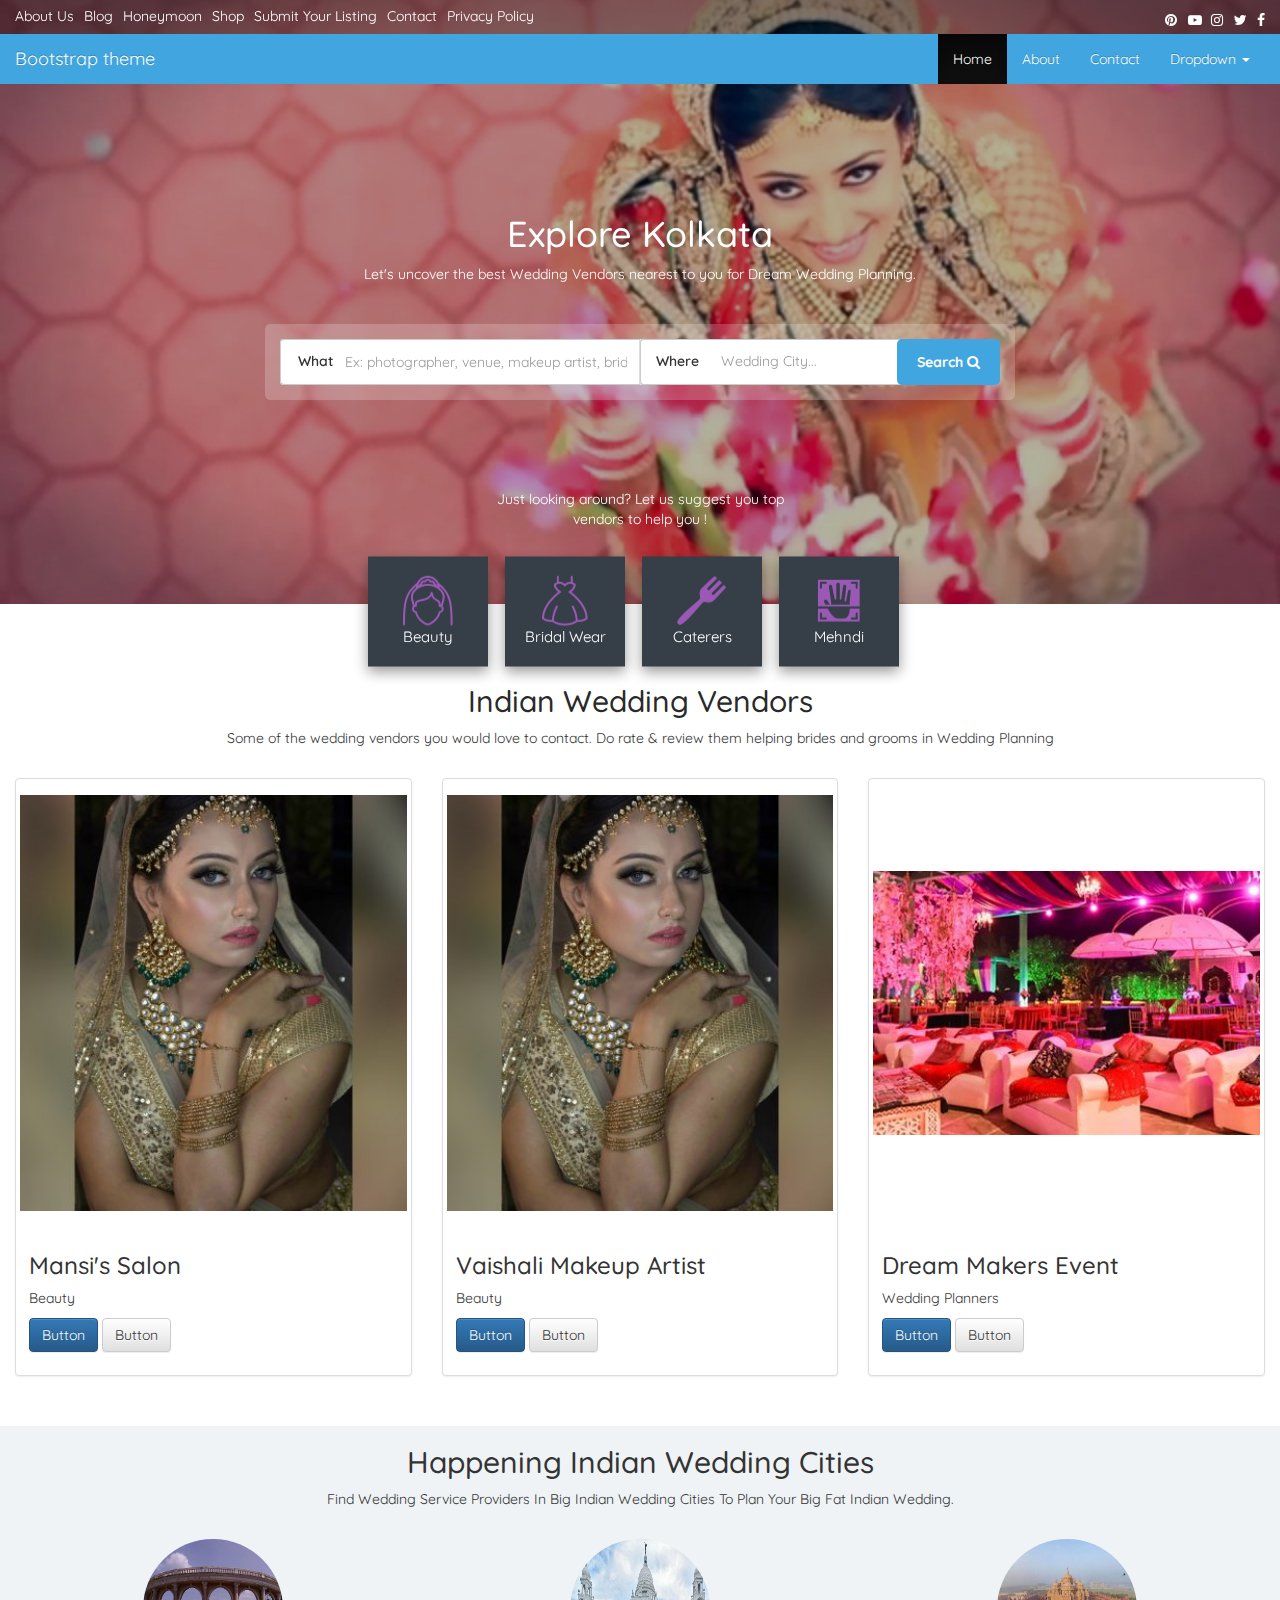
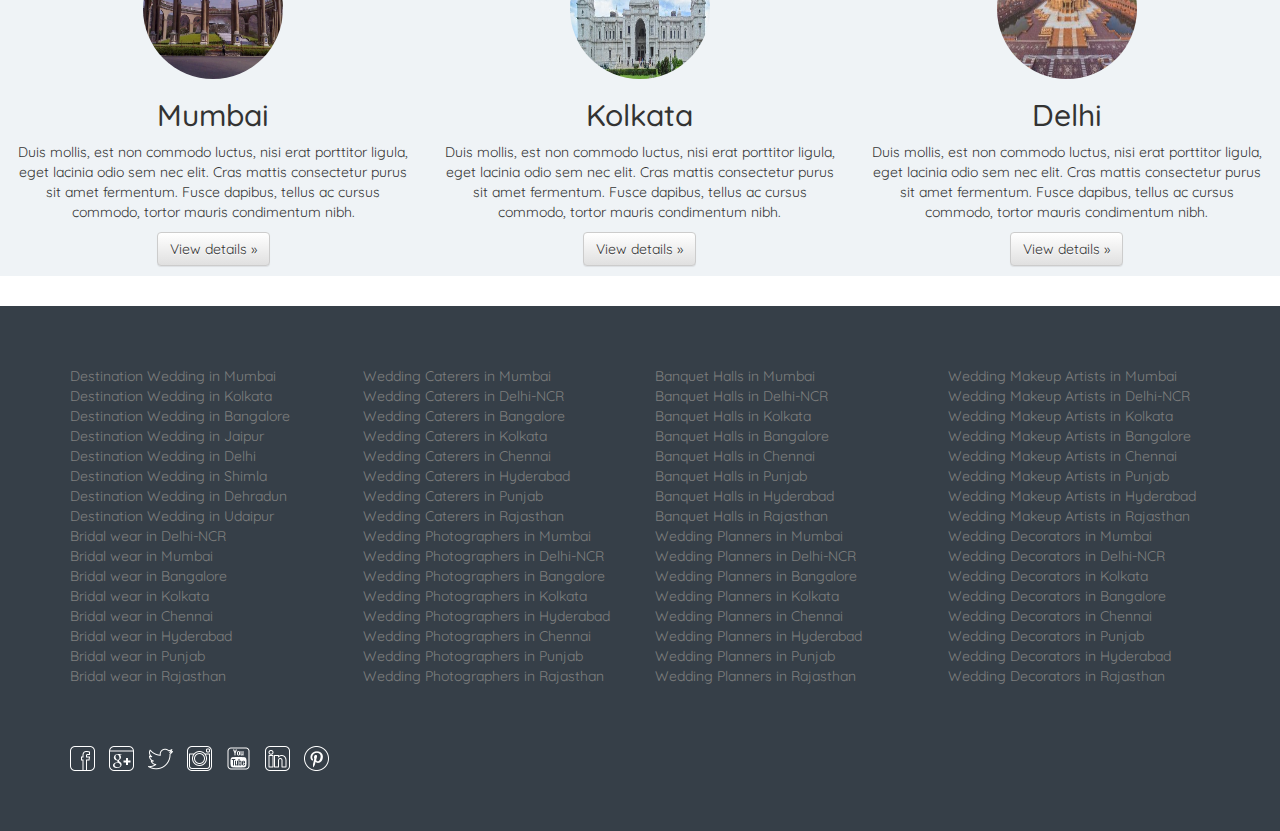
==== list_page.html @ 1f92d3a0 "new files updated" ====
<!DOCTYPE html>
<html lang="en">

<head>
    <meta charset="utf-8">
    <meta http-equiv="X-UA-Compatible" content="IE=edge">
    <meta name="viewport" content="width=device-width, initial-scale=1">
    <!-- The above 3 meta tags *must* come first in the head; any other head content must come *after* these tags -->
    <meta name="description" content="">
    <meta name="author" content="">
    <link rel="icon" href="favicon.ico">

    <title>Theme Template for Bootstrap</title>

    <!-- Bootstrap core CSS -->
    <link href="css/bootstrap.min.css" rel="stylesheet">
    <!-- Bootstrap theme -->
    <link href="css/bootstrap-theme.min.css" rel="stylesheet">
    <!-- IE10 viewport hack for Surface/desktop Windows 8 bug -->
    <link href="css/ie10-viewport-bug-workaround.css" rel="stylesheet">
    <!-- font awesome cdn -->
    <link rel="stylesheet" href="https://cdnjs.cloudflare.com/ajax/libs/font-awesome/4.7.0/css/font-awesome.min.css">

    <!-- google font -->
    <link href="https://fonts.googleapis.com/css?family=Quicksand:400,500" rel="stylesheet">

    <!-- Custom styles for this template -->
    <link href="css/custom.css" rel="stylesheet">

    <!-- Just for debugging purposes. Don't actually copy these 2 lines! -->
    <!--[if lt IE 9]><script src="../../assets/js/ie8-responsive-file-warning.js"></script><![endif]-->
    <script src="js/ie-emulation-modes-warning.js"></script>

    <!-- HTML5 shim and Respond.js for IE8 support of HTML5 elements and media queries -->
    <!--[if lt IE 9]>
      <script src="https://oss.maxcdn.com/html5shiv/3.7.3/html5shiv.min.js"></script>
      <script src="https://oss.maxcdn.com/respond/1.4.2/respond.min.js"></script>
    <![endif]-->
</head>

<body>
    <div class="header_part lp-vedio-bg">
        <div class="lp-top-bar">
            <div class="container-fluid">
                <div class="row">
                    <div class="col-md-6 col-xs-12">
                        <div class="lp-top-bar-menu">
                            <ul id="menu-footer" class="lp-topbar-menu">
                                <li id="menu-item-121730" class="menu-item menu-item-type-post_type menu-item-object-page menu-item-121730">
                                    <a href="https://shaadimagic.com/about-us/">About Us</a>
                                </li>
                                <li id="menu-item-121733" class="menu-item menu-item-type-custom menu-item-object-custom menu-item-121733">
                                    <a target="_blank" href="http://blog.shaadimagic.com">Blog</a>
                                </li>
                                <li id="menu-item-121734" class="menu-item menu-item-type-custom menu-item-object-custom menu-item-121734">
                                    <a target="_blank" href="http://travel.shaadimagic.com">Honeymoon</a>
                                </li>
                                <li id="menu-item-121749" class="menu-item menu-item-type-custom menu-item-object-custom menu-item-121749">
                                    <a target="_blank" href="http://shop.shaadimagic.com">Shop</a>
                                </li>
                                <li id="menu-item-121732" class="menu-item menu-item-type-post_type menu-item-object-page menu-item-121732">
                                    <a href="https://shaadimagic.com/submit-listing/">Submit Your Listing</a>
                                </li>
                                <li id="menu-item-121731" class="menu-item menu-item-type-post_type menu-item-object-page menu-item-121731">
                                    <a href="https://shaadimagic.com/contact/">Contact</a>
                                </li>
                                <li id="menu-item-159392" class="menu-item menu-item-type-post_type menu-item-object-page menu-item-159392">
                                    <a target="_blank" href="https://shaadimagic.com/guidelines-policy/">Privacy Policy</a>
                                </li>
                            </ul>
                        </div>
                    </div>
                    <div class="col-md-6 col-xs-12">
                        <div class="lp-top-bar-social text-right">
                            <ul>
                                <li>
                                    <a href="https://www.facebook.com/shaadimagic" target="_blank">
                                        <i class="fa fa-facebook"></i>
                                    </a>
                                </li>
                                <li>
                                    <a href="https://www.twitter.com/shaadimagic" target="_blank">
                                        <i class="fa fa-twitter"></i>
                                    </a>
                                </li>
                                <li>
                                    <a href="https://www.instagram.com/shaadimagic" target="_blank">
                                        <i class="fa fa-instagram" aria-hidden="true"></i>
                                    </a>
                                </li>
                                <li>
                                    <a href="https://www.youtube.com/c/shaadimagic" target="_blank">
                                        <i class="fa fa-youtube-play" aria-hidden="true"></i>
                                    </a>
                                </li>
                                <li>
                                    <a href="https://www.pinterest.com/shaadimagic" target="_blank">
                                        <i class="fa fa-pinterest"></i>
                                    </a>
                                </li>
                            </ul>
                        </div>
                    </div>
                    <div class="clearfix"></div>
                </div>
            </div>
        </div>


        <nav class="navbar navbar-inverse navbar-custom">
            <div class="container-fluid">
                <div class="navbar-header">
                    <button type="button" class="navbar-toggle collapsed" data-toggle="collapse" data-target="#navbar" aria-expanded="false"
                        aria-controls="navbar">
                        <span class="sr-only">Toggle navigation</span>
                        <span class="icon-bar"></span>
                        <span class="icon-bar"></span>
                        <span class="icon-bar"></span>
                    </button>
                    <a class="navbar-brand" href="#">Bootstrap theme</a>
                </div>
                <div id="navbar" class="navbar-collapse collapse">
                    <ul class="nav navbar-nav navbar-right">
                        <li class="active">
                            <a href="#">Home</a>
                        </li>
                        <li>
                            <a href="#about">About</a>
                        </li>
                        <li>
                            <a href="#contact">Contact</a>
                        </li>
                        <li class="dropdown">
                            <a href="#" class="dropdown-toggle" data-toggle="dropdown" role="button" aria-haspopup="true" aria-expanded="false">Dropdown
                                <span class="caret"></span>
                            </a>
                            <ul class="dropdown-menu">
                                <li>
                                    <a href="#">Action</a>
                                </li>
                                <li>
                                    <a href="#">Another action</a>
                                </li>
                                <li>
                                    <a href="#">Something else here</a>
                                </li>
                                <li role="separator" class="divider"></li>
                                <li class="dropdown-header">Nav header</li>
                                <li>
                                    <a href="#">Separated link</a>
                                </li>
                                <li>
                                    <a href="#">One more separated link</a>
                                </li>
                            </ul>
                        </li>
                    </ul>
                </div>
                <!--/.nav-collapse -->
            </div>
        </nav>

        <div class="container theme-showcase" role="main">


            <div class="banner">
                <div id="lp-hidden-map" style="width:300px;height:300px;position:absolute;left:-300000px"></div>
                <div class="video-lp">
                    <video id="lp_vedio" muted="" autoplay="autoplay" loop="loop" poster="">
                        <source src="img/flower-shaadimagic.mov" type="video/webm">
                        <source src="img/flower-shaadimagic.mov" type="video/mp4">
                        <source src="img/flower-shaadimagic.mov" type="video/ogg">
                    </video>
                </div>

            </div>

            <div class="lp-home-banner-contianer">

                <div class="lp-home-banner-contianer-inner">
                    <div class="page-header-overlay"></div>
                    <div class="row">
                        <div class="col-xs-12 col-sm-12 col-md-12 text-center lp_auto_loc_container">
                            <h1 data-locnmethod="withip">Explore
                                <span class="lp-dyn-city">Kolkata</span>
                            </h1>
                            <p class="lp-banner-browse-txt">Let's uncover the best Wedding Vendors nearest to you for Dream Wedding Planning.</p>
                        </div>

                        <div class="col-xs-12 col-sm-12 col-md-8  col-md-offset-2 col-sm-offset-0">
                            <div class="lp-search-bar">

                                <form action="" class="form-inline">
                                    <div class="form-group lp-suggested-search ">
                                        <div class="input-group-addon lp-border">What</div>
                                        <div class="pos-relative">
                                            <div class="what-placeholder pos-relative">
                                                <input type="text" class="form-control lp-search-input" name="" placeholder="Ex: photographer, venue, makeup artist, bridal wear ">
                                            </div>
                                        </div>
                                    </div>
                                    <div class="form-group lp-location-search ">
                                        <div class="input-group-addon lp-border lp-where">Where</div>
                                        <div class="ui-widget">
                                            <input autocomplete="off" class="cities form-control" data-country="" placeholder="Wedding City...">
                                        </div>
                                    </div>
                                    <div class="form-group searchBtn pull-right ">

                                        <button type="button" class="lp-search-btn ">Search
                                            <i class="fa fa-search"></i>
                                        </button>



                                    </div>
                                </form>
                            </div>

                            <div class="text-center lp-search-description">
                                <p>Just looking around? Let us suggest you top
                                    <br> vendors to help you ! </p>
                            </div>


                        </div>



                    </div>
                </div>

            </div>






        </div>

    </div>

    <div class="home-categories-area  ">
        <div class="lp-section-row margin-bottom-60 text-center">
            <div class="container">
                <div class="row">
                    <div class="col-md-12">
                        <ul class="lp-home-categoires">
                            <li>
                                <a href="">
                                    <span>
                                        <img src="img/Beauty.png" alt="">

                                        <br> Beauty
                                    </span>


                                </a>
                            </li>
                            <li>
                                <a href="">
                                    <span>
                                        <img src="img/Bridal Wear.png" alt="">
                                        <br> Bridal Wear

                                    </span>



                                </a>
                            </li>
                            <li>
                                <a href="">
                                    <span>
                                        <img src="img/Caterers.png" alt="">
                                        <br> Caterers



                                    </span>

                                </a>
                            </li>
                            <li>
                                <a href="">

                                    <span>
                                        <img src="img/Mehndi.png" alt="">


                                        <br> Mehndi
                                    </span>


                                </a>
                            </li>
                        </ul>
                    </div>
                </div>
            </div>
        </div>



    </div>


    <div class="container-fluid">
        <div class="lp_section_inner margin-top-120 text-center">
            <h2 style="color:#292929"> Indian Wedding Vendors</h2>
            <p>Some of the wedding vendors you would love to contact. Do rate & review them helping brides and grooms in Wedding
                Planning </p>
        </div>
        <div class="serviceBox">

            <div class="row">
                <div class="col-sm-6 col-md-4">
                    <div class="thumbnail">
                        <div class="show-img">
                            <img src="img/img1.jpg" class="img-responsive" alt="...">
                        </div>
                        <div class="caption">
                            <h3>Mansi's Salon</h3>
                            <p>Beauty</p>
                            <p>
                                <a href="#" class="btn btn-primary" role="button">Button</a>
                                <a href="#" class="btn btn-default" role="button">Button</a>
                            </p>
                        </div>
                    </div>
                </div>
                <div class="col-sm-6 col-md-4">
                    <div class="thumbnail">
                        <div class="show-img">
                            <img src="img/img1.jpg" class="img-responsive" alt="...">
                        </div>
                        <div class="caption">
                            <h3>Vaishali Makeup Artist</h3>
                            <p>Beauty</p>
                            <p>
                                <a href="#" class="btn btn-primary" role="button">Button</a>
                                <a href="#" class="btn btn-default" role="button">Button</a>
                            </p>
                        </div>
                    </div>
                </div>
                <div class="col-sm-6 col-md-4">
                    <div class="thumbnail">
                        <div class="show-img">
                            <img src="img/gallary01-372x254.jpg" class="img-responsive" alt="...">
                        </div>
                        <div class="caption">
                            <h3>Dream Makers Event</h3>
                            <p>Wedding Planners</p>
                            <p>
                                <a href="#" class="btn btn-primary" role="button">Button</a>
                                <a href="#" class="btn btn-default" role="button">Button</a>
                            </p>
                        </div>
                    </div>
                </div>
            </div>
        </div>
    </div>

    <div style="background-color: #eff3f6;">
        <div class="container-fluid">
            <div class="row">
                <div class="text-center">
                    <h2>Happening Indian Wedding Cities</h2>
                    <p> Find Wedding Service Providers In Big Indian Wedding Cities To Plan Your Big Fat Indian Wedding.</p>
                </div>
                <div class="location text-center">
                    <div class="col-xs-12 col-sm-12 col-md-4">
                        <img class="img-circle" src="img/mumbai-compressed-570x455.jpg" alt="Generic placeholder image" width="140" height="140">
                        <h2>Mumbai</h2>
                        <p>Duis mollis, est non commodo luctus, nisi erat porttitor ligula, eget lacinia odio sem nec elit.
                            Cras mattis consectetur purus sit amet fermentum. Fusce dapibus, tellus ac cursus commodo, tortor
                            mauris condimentum nibh.</p>
                        <p>
                            <a class="btn btn-default" href="#" role="button">View details »</a>
                        </p>
                    </div>
                    <div class="col-xs-12 col-sm-12 col-md-4">
                        <img class="img-circle" src="img/kolkata-570x228.jpg" alt="Generic placeholder image" width="140" height="140">
                        <h2>Kolkata</h2>
                        <p>Duis mollis, est non commodo luctus, nisi erat porttitor ligula, eget lacinia odio sem nec elit.
                            Cras mattis consectetur purus sit amet fermentum. Fusce dapibus, tellus ac cursus commodo, tortor
                            mauris condimentum nibh.</p>
                        <p>
                            <a class="btn btn-default" href="#" role="button">View details »</a>
                        </p>
                    </div>
                    <div class="col-xs-12 col-sm-12 col-md-4">
                        <img class="img-circle" src="img/delhi-compressed-270x197.jpg" alt="Generic placeholder image" width="140" height="140">
                        <h2>Delhi</h2>
                        <p>Duis mollis, est non commodo luctus, nisi erat porttitor ligula, eget lacinia odio sem nec elit.
                            Cras mattis consectetur purus sit amet fermentum. Fusce dapibus, tellus ac cursus commodo, tortor
                            mauris condimentum nibh.</p>
                        <p>
                            <a class="btn btn-default" href="#" role="button">View details »</a>
                        </p>
                    </div>
                </div>
            </div>
        </div>
    </div>


    <footer class="footer-style11 padding-top-60 padding-bottom-60">
        <div class="container">
            <div class="row">
                <div class="clearfix col-md-3 col-1">
                    <aside class="widget_text widget widgets widget_custom_html" id="custom_html-7">
                        <div class="textwidget custom-html-widget">
                            <li target="_blank" title=" Destination Wedding in Jaipur | Wedding Venues in Mumbai |">
                                <a target="_blank" href="https://shaadimagic.com/location/mumbai/">Destination Wedding in Mumbai</a>
                            </li>
                            <li target="_blank" title="Destination Wedding Venues &amp; Locations in kolkata ">
                                <a target="_blank" href="https://shaadimagic.com/location/kolkata/">Destination Wedding in Kolkata</a>
                            </li>
                            <li target="_blank" title="Destination Wedding in Jodhpur | Wedding Venues in Bangalore ">
                                <a target="_blank" href="https://shaadimagic.com/location/bangalore/">Destination Wedding in Bangalore</a>
                            </li>
                            <li target="_blank" title="Destination Wedding in Goa | Wedding Venues in Jaipur ">
                                <a target="_blank" href="https://shaadimagic.com/location/jaipur/">Destination Wedding in Jaipur</a>
                            </li>
                            <li target="_blank" title="Destination Wedding in Delhi">
                                <a target="_blank" href="https://shaadimagic.com/location/delhi/">Destination Wedding in Delhi</a>
                            </li>
                            <li target="_blank" title="Destination Wedding in Dubai ">
                                <a target="_blank" href="https://shaadimagic.com/location/shimla/">Destination Wedding in Shimla</a>
                            </li>
                            <li target="_blank" title="Destination Wedding in Dehradun">
                                <a target="_blank" href="https://shaadimagic.com/location/dehradun/">Destination Wedding in Dehradun</a>
                            </li>
                            <li target="_blank" title="Destination Wedding in Udaipur ">
                                <a target="_blank" href="https://shaadimagic.com/location/udaipur/">Destination Wedding in Udaipur</a>
                            </li>
                            <li>
                                <a target="_blank" href="https://shaadimagic.com/?select=Bridal+Wear&amp;lp_s_loc=+Delhi&amp;lp_s_tag=&amp;lp_s_cat=2&amp;s=home&amp;post_type=listing">Bridal wear in Delhi-NCR</a>
                            </li>
                            <li>
                                <a target="_blank" href="https://shaadimagic.com/?select=Bridal+Wear&amp;lp_s_loc=mumbai&amp;lp_s_tag=&amp;lp_s_cat=2&amp;s=home&amp;post_type=listing">Bridal wear in Mumbai</a>
                            </li>
                            <li>
                                <a target="_blank" href="https://shaadimagic.com/?select=Bridal+Wear&amp;lp_s_loc=bangalore&amp;lp_s_tag=&amp;lp_s_cat=2&amp;s=home&amp;post_type=listing">Bridal wear in Bangalore</a>
                            </li>
                            <li>
                                <a target="_blank" href="https://shaadimagic.com/?select=Bridal+Wear&amp;lp_s_loc=kolkata&amp;lp_s_tag=&amp;lp_s_cat=2&amp;s=home&amp;post_type=listing">Bridal wear in Kolkata</a>
                            </li>
                            <li>
                                <a target="_blank" href="https://shaadimagic.com/?select=Bridal+Wear&amp;lp_s_loc=chennai&amp;lp_s_tag=&amp;lp_s_cat=2&amp;s=home&amp;post_type=listing">Bridal wear in Chennai</a>
                            </li>
                            <li>
                                <a target="_blank" href="https://shaadimagic.com/?select=Bridal+Wear&amp;lp_s_loc=hyderabad&amp;lp_s_tag=&amp;lp_s_cat=2&amp;s=home&amp;post_type=listing">Bridal wear in Hyderabad</a>
                            </li>
                            <li>
                                <a target="_blank" href="https://shaadimagic.com/?select=Bridal+Wear&amp;lp_s_loc=+punjab&amp;lp_s_tag=&amp;lp_s_cat=2&amp;s=home&amp;post_type=listing">Bridal wear in Punjab</a>
                            </li>
                            <li>
                                <a target="_blank" href="https://shaadimagic.com/?select=Bridal+Wear&amp;lp_s_loc=jaipur&amp;lp_s_tag=&amp;lp_s_cat=2&amp;s=home&amp;post_type=listing">Bridal wear in Rajasthan</a>
                            </li>
                        </div>
                    </aside>
                </div>
                <div class="clearfix col-md-3 col-2">
                    <aside class="widget_text widget widgets widget_custom_html" id="custom_html-9">
                        <div class="textwidget custom-html-widget">
                            <li>
                                <a target="_blank" title="Wedding Caterers in Mumbai" href="https://shaadimagic.com/?select=Caterers&amp;lp_s_loc=Mumbai&amp;lp_s_tag=&amp;lp_s_cat=6968&amp;s=home&amp;post_type=listing">Wedding Caterers in Mumbai</a>
                            </li>
                            <li>
                                <a target="_blank" title="Wedding Caterers in Delhi-NCR" href="https://shaadimagic.com/?select=Caterers&amp;lp_s_loc=Delhi&amp;lp_s_tag=&amp;lp_s_cat=6968&amp;s=home&amp;post_type=listing">Wedding Caterers in Delhi-NCR</a>
                            </li>
                            <li>
                                <a target="_blank" title="Wedding Caterers in Bangalore" href="https://shaadimagic.com/?select=Caterers&amp;lp_s_loc=bangalore&amp;lp_s_tag=&amp;lp_s_cat=6968&amp;s=home&amp;post_type=listing">Wedding Caterers in Bangalore</a>
                            </li>
                            <li>
                                <a target="_blank" title="Wedding Caterers in Kolkata" href="https://shaadimagic.com/?select=Caterers&amp;lp_s_loc=Kolkata&amp;lp_s_tag=&amp;lp_s_cat=6968&amp;s=home&amp;post_type=listing">Wedding Caterers in Kolkata</a>
                            </li>
                            <li>
                                <a target="_blank" title="Wedding Caterers in Chennai" href="https://shaadimagic.com/?select=Caterers&amp;lp_s_loc=Chennai&amp;lp_s_tag=&amp;lp_s_cat=6968&amp;s=home&amp;post_type=listing">Wedding Caterers in Chennai</a>
                            </li>
                            <li>
                                <a target="_blank" title="Wedding Caterers in Hyderabad" href="https://shaadimagic.com/?select=Caterers&amp;lp_s_loc=Hyderabad&amp;lp_s_tag=&amp;lp_s_cat=6968&amp;s=home&amp;post_type=listing">Wedding Caterers in Hyderabad</a>
                            </li>
                            <li>
                                <a target="_blank" title="Wedding Caterers in Punjab" href="https://shaadimagic.com/?select=Caterers&amp;lp_s_loc=PUNJAB&amp;lp_s_tag=&amp;lp_s_cat=6968&amp;s=home&amp;post_type=listing">Wedding Caterers in Punjab</a>
                            </li>
                            <li>
                                <a target="_blank" title="Wedding Caterers in Rajasthan" href="https://shaadimagic.com/?select=Caterers&amp;lp_s_loc=Rajasthan&amp;lp_s_tag=&amp;lp_s_cat=6968&amp;s=home&amp;post_type=listing">Wedding Caterers in Rajasthan</a>
                            </li>
                            <li>
                                <a target="_blank" href="https://shaadimagic.com/?select=Photographers+%26+Videographers&amp;lp_s_loc=Mumbai&amp;lp_s_tag=&amp;lp_s_cat=6980&amp;s=home&amp;post_type=listing">Wedding Photographers in Mumbai</a>
                            </li>
                            <li>
                                <a target="_blank" href="https://shaadimagic.com/?select=Photographers+%26+Videographers&amp;lp_s_loc=Delhi&amp;lp_s_tag=&amp;lp_s_cat=6980&amp;s=home&amp;post_type=listing">Wedding Photographers in Delhi-NCR</a>
                            </li>
                            <li>
                                <a target="_blank" href="https://shaadimagic.com/?select=Photographers+%26+Videographers&amp;lp_s_loc=Bangalore&amp;lp_s_tag=&amp;lp_s_cat=6980&amp;s=home&amp;post_type=listing">Wedding Photographers in Bangalore</a>
                            </li>
                            <li>
                                <a target="_blank" href="https://shaadimagic.com/?select=Photographers+%26+Videographers&amp;lp_s_loc=Kolkata&amp;lp_s_tag=&amp;lp_s_cat=6980&amp;s=home&amp;post_type=listing">Wedding Photographers in Kolkata</a>
                            </li>
                            <li>
                                <a target="_blank" href="https://shaadimagic.com/?select=Photographers+%26+Videographers&amp;lp_s_loc=Hyderabad&amp;lp_s_tag=&amp;lp_s_cat=6980&amp;s=home&amp;post_type=listing">Wedding Photographers in Hyderabad</a>
                            </li>
                            <li>
                                <a target="_blank" href="https://shaadimagic.com/?select=Photographers+%26+Videographers&amp;lp_s_loc=Chennai&amp;lp_s_tag=&amp;lp_s_cat=6980&amp;s=home&amp;post_type=listing">Wedding Photographers in Chennai</a>
                            </li>
                            <li>
                                <a target="_blank" href="https://shaadimagic.com/?select=Photographers+%26+Videographers&amp;lp_s_loc=PUNJAB&amp;lp_s_tag=&amp;lp_s_cat=6980&amp;s=home&amp;post_type=listing">Wedding Photographers in Punjab</a>
                            </li>
                            <li>
                                <a target="_blank" href="https://shaadimagic.com/?select=Photographers+%26+Videographers&amp;lp_s_loc=Rajasthan&amp;lp_s_tag=&amp;lp_s_cat=6980&amp;s=home&amp;post_type=listing">Wedding Photographers in Rajasthan</a>
                            </li>
                        </div>
                    </aside>
                </div>
                <div class="clearfix col-md-3 col-3">
                    <aside class="widget_text widget widgets widget_custom_html" id="custom_html-10">
                        <div class="textwidget custom-html-widget">
                            <li>
                                <a title="Best Banquet Halls, Wedding Halls, Party Halls in Mumbai" target="_blank" href="https://shaadimagic.com/?select=Wedding+Venues&amp;lp_s_loc=Mumbai&amp;lp_s_tag=&amp;lp_s_cat=6982&amp;s=home&amp;post_type=listing">Banquet Halls in Mumbai</a>
                            </li>
                            <li>
                                <a title="Wedding Venues in Delhi-NCR " target="_blank" href="https://shaadimagic.com/?select=Wedding+Venues&amp;lp_s_loc=Delhi&amp;lp_s_tag=&amp;lp_s_cat=6982&amp;s=home&amp;post_type=listing">Banquet Halls in Delhi-NCR</a>
                            </li>
                            <li>
                                <a title="Best Wedding Venues in Kolkata" target="_blank" href="https://shaadimagic.com/?select=Wedding+Venues&amp;lp_s_loc=Kolkata&amp;lp_s_tag=&amp;lp_s_cat=6982&amp;s=home&amp;post_type=listing">Banquet Halls in Kolkata</a>
                            </li>
                            <li>
                                <a title="Wedding Venues in Bangalore" target="_blank" href="https://shaadimagic.com/?select=Wedding+Venues&amp;lp_s_loc=Bangalore&amp;lp_s_tag=&amp;lp_s_cat=6982&amp;s=home&amp;post_type=listing">Banquet Halls in Bangalore</a>
                            </li>
                            <li>
                                <a title="Wedding Venues in Chennai" target="_blank" href="https://shaadimagic.com/?select=Wedding+Venues&amp;lp_s_loc=Chennai&amp;lp_s_tag=&amp;lp_s_cat=6982&amp;s=home&amp;post_type=listing">Banquet Halls in Chennai</a>
                            </li>
                            <li>
                                <a target="_blank" href="https://shaadimagic.com/?select=Wedding+Venues&amp;lp_s_loc=PUNJAB&amp;lp_s_tag=&amp;lp_s_cat=6982&amp;s=home&amp;post_type=listing">Banquet Halls in Punjab</a>
                            </li>
                            <li>
                                <a target="_blank" href="https://shaadimagic.com/?select=Wedding+Venues&amp;lp_s_loc=Hyderabad&amp;lp_s_tag=&amp;lp_s_cat=6982&amp;s=home&amp;post_type=listing">Banquet Halls in Hyderabad</a>
                            </li>
                            <li>
                                <a target="_blank" href="https://shaadimagic.com/?select=Wedding+Venues&amp;lp_s_loc=Rajasthan&amp;lp_s_tag=&amp;lp_s_cat=6982&amp;s=home&amp;post_type=listing">Banquet Halls in Rajasthan</a>
                            </li>
                            <li>
                                <a target="_blank" href="https://shaadimagic.com/?select=Wedding+Planners&amp;lp_s_loc=Mumbai&amp;lp_s_tag=&amp;lp_s_cat=3682&amp;s=home&amp;post_type=listing">Wedding Planners in Mumbai</a>
                            </li>
                            <li>
                                <a target="_blank" href="https://shaadimagic.com/?select=Wedding+Planners&amp;lp_s_loc=Delhi&amp;lp_s_tag=&amp;lp_s_cat=3682&amp;s=home&amp;post_type=listing">Wedding Planners in Delhi-NCR</a>
                            </li>
                            <li>
                                <a target="_blank" href="https://shaadimagic.com/?select=Wedding+Planners&amp;lp_s_loc=Bangalore&amp;lp_s_tag=&amp;lp_s_cat=3682&amp;s=home&amp;post_type=listing">Wedding Planners in Bangalore</a>
                            </li>
                            <li>
                                <a target="_blank" href="https://shaadimagic.com/?select=Wedding+Planners&amp;lp_s_loc=Kolkata&amp;lp_s_tag=&amp;lp_s_cat=3682&amp;s=home&amp;post_type=listing">Wedding Planners in Kolkata</a>
                            </li>
                            <li>
                                <a target="_blank" href="https://shaadimagic.com/?select=Wedding+Planners&amp;lp_s_loc=Chennai&amp;lp_s_tag=&amp;lp_s_cat=3682&amp;s=home&amp;post_type=listing">Wedding Planners in Chennai</a>
                            </li>
                            <li>
                                <a target="_blank" href="https://shaadimagic.com/?select=Wedding+Planners&amp;lp_s_loc=Hyderabad&amp;lp_s_tag=&amp;lp_s_cat=3682&amp;s=home&amp;post_type=listing">Wedding Planners in Hyderabad</a>
                            </li>
                            <li>
                                <a target="_blank" href="https://shaadimagic.com/?select=Wedding+Planners&amp;lp_s_loc=PUNJAB&amp;lp_s_tag=&amp;lp_s_cat=3682&amp;s=home&amp;post_type=listing">Wedding Planners in Punjab</a>
                            </li>
                            <li>
                                <a target="_blank" href="https://shaadimagic.com/?select=Wedding+Planners&amp;lp_s_loc=Rajasthan&amp;lp_s_tag=&amp;lp_s_cat=3682&amp;s=home&amp;post_type=listing">Wedding Planners in Rajasthan</a>
                            </li>
                        </div>
                    </aside>
                </div>
                <div class="clearfix col-md-3 col-4">
                    <aside class="widget_text widget widgets widget_custom_html" id="custom_html-11">
                        <div class="textwidget custom-html-widget">
                            <li>
                                <a target="_blank" title="Wedding Makeup Artists in Mumbai" href="https://shaadimagic.com/?select=Beauty&amp;lp_s_loc=Mumbai&amp;lp_s_tag=&amp;lp_s_cat=1617&amp;s=home&amp;post_type=listing">Wedding Makeup Artists in Mumbai</a>
                            </li>
                            <li>
                                <a target="_blank" title="Wedding Makeup Artists in Delhi-NCR" href="https://shaadimagic.com/?select=Beauty&amp;lp_s_loc=Delhi&amp;lp_s_tag=&amp;lp_s_cat=1617&amp;s=home&amp;post_type=listing">Wedding Makeup Artists in Delhi-NCR</a>
                            </li>
                            <li>
                                <a target="_blank" title="Wedding Makeup Artists in Kolkata" href="https://shaadimagic.com/?select=Beauty&amp;lp_s_loc=Kolkata&amp;lp_s_tag=&amp;lp_s_cat=1617&amp;s=home&amp;post_type=listing">Wedding Makeup Artists in Kolkata</a>
                            </li>
                            <li>
                                <a target="_blank" title="Wedding Makeup Artists in Bangalore" href="https://shaadimagic.com/?select=Beauty&amp;lp_s_loc=bangalore&amp;lp_s_tag=&amp;lp_s_cat=1617&amp;s=home&amp;post_type=listing">Wedding Makeup Artists in Bangalore</a>
                            </li>
                            <li>
                                <a target="_blank" title="Wedding Makeup Artists in Chennai" href="https://shaadimagic.com/?select=Beauty&amp;lp_s_loc=Chennai&amp;lp_s_tag=&amp;lp_s_cat=1617&amp;s=home&amp;post_type=listing">Wedding Makeup Artists in Chennai</a>
                            </li>
                            <li>
                                <a target="_blank" href="https://shaadimagic.com/?select=Beauty&amp;lp_s_loc=PUNJAB&amp;lp_s_tag=&amp;lp_s_cat=1617&amp;s=home&amp;post_type=listing&#10;">Wedding Makeup Artists in Punjab</a>
                            </li>
                            <li>
                                <a target="_blank" href="https://shaadimagic.com/?select=Beauty&amp;lp_s_loc=Hyderabad&amp;lp_s_tag=&amp;lp_s_cat=1617&amp;s=home&amp;post_type=listing">Wedding Makeup Artists in Hyderabad</a>
                            </li>
                            <li>
                                <a target="_blank" href="https://shaadimagic.com/?select=Beauty&amp;lp_s_loc=Rajasthan&amp;lp_s_tag=&amp;lp_s_cat=1617&amp;s=home&amp;post_type=listing">Wedding Makeup Artists in Rajasthan</a>
                            </li>
                            <li>
                                <a target="_blank" href="https://shaadimagic.com/?select=Decorators+Tent+Services+%26+Flower+Shop&amp;lp_s_loc=Mumbai&amp;lp_s_tag=&amp;lp_s_cat=6970&amp;s=home&amp;post_type=listing">Wedding Decorators in Mumbai</a>
                            </li>
                            <li>
                                <a target="_blank" href="https://shaadimagic.com/?select=Decorators+Tent+Services+%26+Flower+Shop&amp;lp_s_loc=Delhi&amp;lp_s_tag=&amp;lp_s_cat=6970&amp;s=home&amp;post_type=listing">Wedding Decorators in Delhi-NCR</a>
                            </li>
                            <li>
                                <a target="_blank" href="https://shaadimagic.com/?select=Decorators+Tent+Services+%26+Flower+Shop&amp;lp_s_loc=Kolkata&amp;lp_s_tag=&amp;lp_s_cat=6970&amp;s=home&amp;post_type=listing">Wedding Decorators in Kolkata</a>
                            </li>
                            <li>
                                <a target="_blank" href="https://shaadimagic.com/?select=Decorators+Tent+Services+%26+Flower+Shop&amp;lp_s_loc=bangalore&amp;lp_s_tag=&amp;lp_s_cat=6970&amp;s=home&amp;post_type=listing">Wedding Decorators in Bangalore</a>
                            </li>
                            <li>
                                <a target="_blank" href="https://shaadimagic.com/?select=Decorators+Tent+Services+%26+Flower+Shop&amp;lp_s_loc=Chennai&amp;lp_s_tag=&amp;lp_s_cat=6970&amp;s=home&amp;post_type=listing">Wedding Decorators in Chennai</a>
                            </li>
                            <li>
                                <a target="_blank" href="https://shaadimagic.com/?select=Decorators+Tent+Services+%26+Flower+Shop&amp;lp_s_loc=punjab&amp;lp_s_tag=&amp;lp_s_cat=6970&amp;s=home&amp;post_type=listing">Wedding Decorators in Punjab</a>
                            </li>
                            <li>
                                <a target="_blank" href="https://shaadimagic.com/?select=Decorators+Tent+Services+%26+Flower+Shop&amp;lp_s_loc=Hyderabad&amp;lp_s_tag=&amp;lp_s_cat=6970&amp;s=home&amp;post_type=listing">Wedding Decorators in Hyderabad</a>
                            </li>
                            <li>
                                <a target="_blank" href="https://shaadimagic.com/?select=Decorators+Tent+Services+%26+Flower+Shop&amp;lp_s_loc=rajasthan&amp;lp_s_tag=&amp;lp_s_cat=6970&amp;s=home&amp;post_type=listing">Wedding Decorators in Rajasthan</a>
                            </li>
                        </div>
                    </aside>
                </div>
            </div>
        </div>
        <div class="footer11-bottom-area padding-top-60">
            <div class="container">
                <div class="row">
                    <div class="col-md-6">
                        <ul class="social-icons footer-social-icons">
                            <li>
                                <a href="#" target="_blank">
                                    <img class="icon icons8-facebook" src="img/facebook.png"
                                        alt="facebook"> </a>
                            </li>
                            <li>
                                <a href="https://plus.google.com/+Shaadimagic" target="_blank">
                                    <img class="icon icons8-google" src="img/gplus.png"
                                        alt="google"> </a>
                            </li>
                            <li>
                                <a href="https://www.twitter.com/shaadimagic" target="_blank">
                                    <img class="icon icons8-tw-footer" src="img/tweet.png"
                                        alt="tw-footer"> </a>
                            </li>
                            <li>
                                <a href="https://www.instagram.com/shaadimagic" target="_blank">
                                    <img class="icon icons8-instagram" src="img/insta.png"
                                        alt="instagram"> </a>
                            </li>
                            <li>
                                <a href="https://www.youtube.com/c/shaadimagic" target="_blank">
                                    <img class="icon icons8-ytwite" src="img/youtube.png"
                                        alt="ytwite"> </a>
                            </li>
                            <li>
                                <a href="https://www.linkedin.com/company/6074436/" target="_blank">
                                    <img class="icon icons8-linkedin" src="img/linkedin.png"
                                        alt="linkedin"> </a>
                            </li>
                            <li>
                                <a href="https://www.pinterest.com/shaadimagic" target="_blank">
                                    <img class="icon icons8-pinterest" src="img/pinterest.png"
                                        alt="pinterest"> </a>
                            </li>
                        </ul>
                    </div>
                    <div class="col-md-6">
                        <div class="lp-footer-logo">
                            <a href="https://shaadimagic.com/">
                                <img src="" alt="">
                            </a>
                        </div>
                    </div>
                </div>
            </div>
        </div>
    </footer>






    <!-- Bootstrap core JavaScript
    ================================================== -->
    <!-- Placed at the end of the document so the pages load faster -->
    <script src="https://ajax.googleapis.com/ajax/libs/jquery/1.12.4/jquery.min.js"></script>
    <script>window.jQuery || document.write('<script src="js/jquery.min.js"><\/script>')</script>
    <script src="js/bootstrap.min.js"></script>
    <script src="js/docs.min.js"></script>
    <!-- IE10 viewport hack for Surface/desktop Windows 8 bug -->
    <script src="js/ie10-viewport-bug-workaround.js"></script>






</body>

</html>
---- css/ie10-viewport-bug-workaround.css ----
/*!
 * IE10 viewport hack for Surface/desktop Windows 8 bug
 * Copyright 2014-2015 Twitter, Inc.
 * Licensed under MIT (https://github.com/twbs/bootstrap/blob/master/LICENSE)
 */

/*
 * See the Getting Started docs for more information:
 * http://getbootstrap.com/getting-started/#support-ie10-width
 */
@-ms-viewport     { width: device-width; }
@-o-viewport      { width: device-width; }
@viewport         { width: device-width; }
---- css/custom.css ----
/* body */
body {
  font-family: 'Quicksand', sans-serif;
}
.margin-bottom-60 {
  margin-bottom: 60px;
}
.margin-top-120 {
  margin-top:0px;
}
.padding-top-60 {
  padding-top: 60px;
}
/* body */

.header_part{
  position: relative;
}

/* topbar menu */
.lp-top-bar {
  background-color: rgba(0,0,0,.3);
  padding: 0   0 4px;
  position: relative;
  z-index: 6;
}
.lp-topbar-menu {
  padding: 0; 
  text-align: center;
}
.lp-topbar-menu li {
  
  
  margin-right: 11px;
 
  
}
.lp-top-bar-menu ul li {
  float: none;
  display: inline-block;
}

.lp-top-bar-social ul {
  list-style: none;
  text-align: center;
  padding: 0;
}

.lp-top-bar-social ul li {
  float: none;
 display: inline-block;
 margin-left: 15px;
}
.lp-topbar-menu li a, .lp-top-bar-social ul li a {
color: #fff;
}
/* topbar menu */

/* navbar menu*/
.navbar-custom {
  border-radius: 0;
  background: #41a6df;
  border: 0;
  color: #fff;
  position: relative;
  z-index: 10;
}
.navbar-custom .navbar-nav>li>a {
  color: #fff;
}
.navbar-custom a.navbar-brand {
  color: #fff;
}
/* navbar menu*/
/* banner */
.banner {
  /* height: 500px; */
}
.lp-vedio-bg video {
  height: 100%;
  -o-object-fit: cover;
  object-fit: cover;
  width: 100%;
}
.video-lp {
  position: absolute;
  max-width: 1000%;
  min-height: 100%;
  min-width: 100%;
  height: 100%;
  left: 0;
  top: 0;
  width: 100%;
  overflow: hidden;
}
/* banner */
/* banner form */
.lp_auto_loc_container {
  margin-top:90px;
}
.lp-home-banner-contianer {
  height: 500px;
}
.lp-home-banner-contianer-inner {
  color: #fff;
  
}
.page-header-overlay {
  position: absolute;
  top: 0;
  left: 0;
  width: 100%;
  background-color: rgba(0,0,0,.3);
  height: 100%;
}
.lp-search-bar {
  display: block;
  padding: 15px;
  background-color: rgba(255,255,255,.2);
  border-radius: 5px;
  margin-top: 30px;
  padding-bottom: 0;
}

.lp-home-banner-contianer-inner .lp-search-bar {
  padding-bottom:15px; 
}
.lp-home-banner-contianer .lp-search-bar .form-group.lp-suggested-search {
  width: 100%;
}

.lp-search-bar .lp-suggested-search .input-group-addon.lp-border, .form-group.lp-location-search .lp-where {
  z-index: 10;
  padding: 0;
  line-height: 46px;
  height: 46px;
  padding: 0 10px;
} 

.lp-search-bar .lp-suggested-search, .lp-header-search .lp-search-form-where, .lp-header-search .lp-search-form-submit {
  display: inline-block;
  margin-left: 0;
}

.lp-search-bar .lp-suggested-search .input-group-addon.lp-border,
.form-group.lp-location-search .lp-where
{

  background-color: transparent;
  color: #333;
  float: left;
  font-weight: 600;
  height: 46px;
  left: 0;
  line-height: 43px;
  padding: 0 0 0 15px;
  position: absolute;
  top: 0;
  width: 55px;
  z-index: 0;
}
.lp-home-banner-contianer-inner .lp-search-bar .form-group {
  background-color: #fff;
  border-radius: 0 4px 4px 0;
  vertical-align: top;
  height: 46px;
  margin: 0;
  position: relative;
  width: 50%;
}

.lp-home-banner-contianer-inner .lp-search-bar .form-group .lp-search-input{
  background-color: transparent;
  border: medium;
  border-radius: 5px 0 0 5px;
  min-width: 295px;
  padding-left: 65px;
  width: 100%;
  border-top:1px solid #ccc;
  border-bottom: 1px solid #ccc;
  height: 46px;

}
.form-group.lp-suggested-search input {
  border-right: 1px solid #ddd!important;
}
.form-control:focus {
 border-color: #ccc;
  box-shadow: none;
}
.form-control {
  height: 40px;
  box-shadow: none;
  border: 1px solid #e3e3e3;
}
.lp-search-bar .form-group.lp-suggested-search {
  border-top-left-radius: 4px;
  border-bottom-left-radius: 4px;
}
.lp-home-banner-contianer-inner .lp-search-bar .form-group.lp-location-search {
width: 100%;
}
.ui-widget {
  float: none;
}
input.cities {
  padding-left: 80px;
  width: 100%;
  height: 46px;
  line-height: 47px;
  border-radius: 0 5px 5px 0;
  border-top:1px solid #ccc;
  border-bottom: 1px solid #ccc;
 
}
.lp-home-banner-contianer-inner .lp-search-bar .form-group.searchBtn {
   background-color: transparent;
  margin-right: 0;
  width: auto;
  float: none;
}
.lp-search-btn {
height: 46px;
padding: 11px 20px;
font-weight: 700;
border-radius: 5px;
background-color: #41a6df;
border: none;
margin: 2px 0 0;
width: 100%;
}

.lp-search-description {
  margin-top: 89px;
}
/* banner form */

/*home categoires*/
.lp-home-categoires {
padding: 0;
  margin: 10px 0 0;
}
.lp-home-categoires li {
  display: inline-block;
  width: 100%;
  margin: 0;
}
.lp-home-categoires li a {
  width: 100%;
  height: 110px;
  text-align: center;
  float: left;
  background-color: #363f48;
  color: #fff;
  box-shadow: 0 5px 13px rgba(0,0,0,.42);
  position: relative;
  -webkit-transition: all .3s ease;
  -moz-transition: all .3s ease;
  -ms-transition: all .3s ease;
  -o-transition: all .3s ease;
  transition: all .3s ease;
}
.lp-home-categoires li a span {
  font-size: 15px;
  width: 100%;
  font-weight: 400;
  margin-bottom: 0;
  position: absolute;
  top: 50%;
  left: 0;
  -webkit-transform: translateY(-50%);
  -moz-transform: translateY(-50%);
  -o-transform: translateY(-50%);
  transform: translateY(-50%);
}
/*home categoires*/
/* service */
.serviceBox,
.location {
  margin: 30px 0;
}
.show-img {
  min-height: 440px;
  overflow: hidden;
  display: flex;
  align-items: center;
  flex-wrap: wrap;
}
.show-img img {
  width: 100%;
}
/* service */

footer{
  margin-top:30px; 
  padding: 60px 0;
  background: #363f48;
}
.textwidget li {
  list-style: none;
}
.textwidget li a{
  color: #7f7f7f;

}
.social-icons li a img {
  width: 25px;
  height: 25px;
}
.social-icons li {
  display: inline-block;
  margin-right: 10px;
}
.social-icons {
 margin: 0;
 padding: 0;
}


/* custom Media  */
@media (min-width:768px) {
  .lp-home-categoires {
    text-align: center;
    list-style: none;
    position: absolute;
    left: 0;
    right: 0;
    -webkit-transform: translateY(-50%);
    -moz-transform: translateY(-50%);
    -ms-transform: translateY(-50%);
    -o-transform: translateY(-50%);
    transform: translateY(-50%);
  }
  .lp-home-categoires li {
    display: inline-block;
    width: 120px;
    margin-right: 13px;
  }
  .margin-top-120-xs {
    margin-top: 120px;
  }
  .lp-home-banner-contianer .lp-search-bar .form-group.lp-suggested-search {
    height: 46px;
    margin: 0;
    position: relative;
    width: 50%;
  }
  .lp-home-banner-contianer-inner .lp-search-bar .form-group.lp-location-search {
    width: 30%;
    margin-left: -4px;
    margin-right: 0;
    position: relative;
  }
  .ui-widget {
    float: left;
  }
  .lp-search-btn {
    margin: 0;
    width: auto;
  }
  .lp-home-banner-contianer-inner .lp-search-bar .form-group.searchBtn {
    float: right;
  }
  .lp-top-bar-menu ul li {
    float: left;
    line-height: 12px;
    margin-right: 10px;
  }
  .lp-topbar-menu li {
    display: inline-block;
    list-style-type: disc;
    margin-right: 25px;
    position: relative;
  }
  .lp-top-bar-social ul li {
    float: right;
    margin-left: 15px;
    height: 20px;
    width: 8px;
  }
}
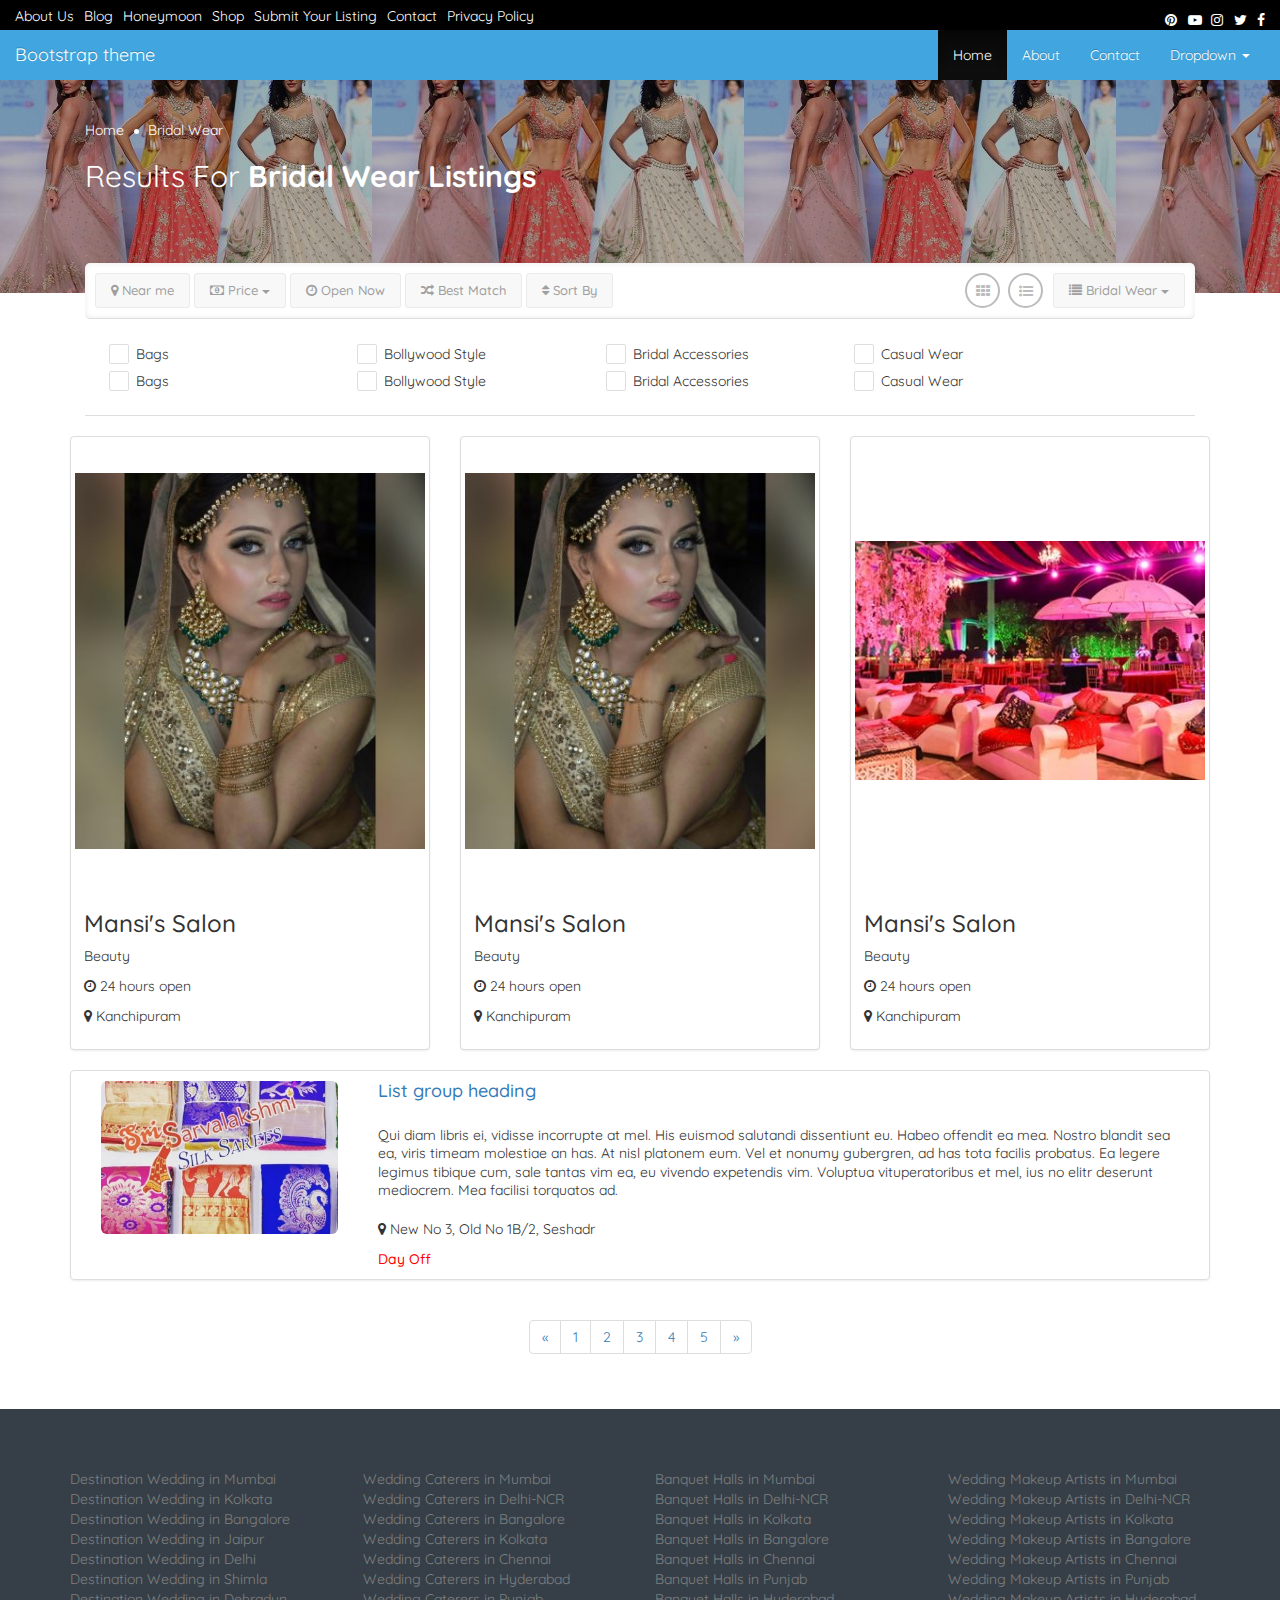
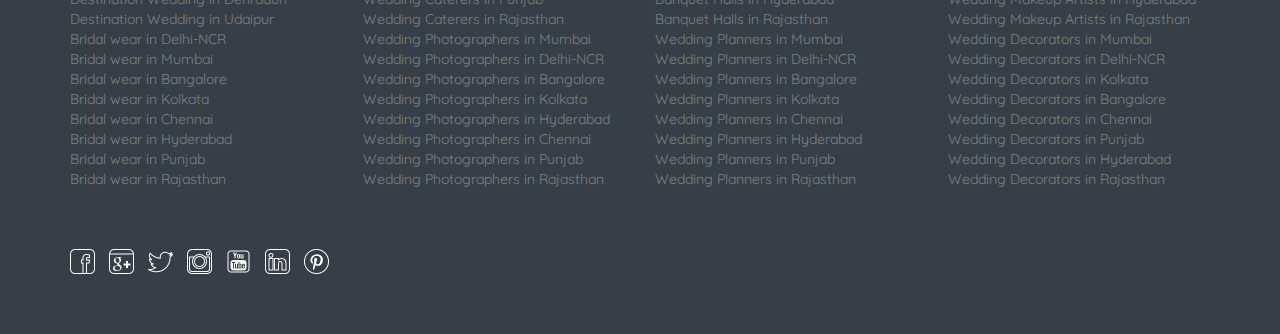
==== commit 49bc974e: "new updated" ====
--- a/list_page.html
+++ b/list_page.html
@@ -40,7 +40,7 @@
 
 <body>
     <div class="header_part lp-vedio-bg">
-        <div class="lp-top-bar">
+        <div class="lp-top-bar-black">
             <div class="container-fluid">
                 <div class="row">
                     <div class="col-md-6 col-xs-12">
@@ -160,252 +160,357 @@
             </div>
         </nav>
 
-        <div class="container theme-showcase" role="main">
-
-
-            <div class="banner">
-                <div id="lp-hidden-map" style="width:300px;height:300px;position:absolute;left:-300000px"></div>
-                <div class="video-lp">
-                    <video id="lp_vedio" muted="" autoplay="autoplay" loop="loop" poster="">
-                        <source src="img/flower-shaadimagic.mov" type="video/webm">
-                        <source src="img/flower-shaadimagic.mov" type="video/mp4">
-                        <source src="img/flower-shaadimagic.mov" type="video/ogg">
-                    </video>
+        <div class="innerPage_Headeing">
+            <div class="container">
+                <div class="col-xs-12 col-sm-12 col-md-12">
+                    <ul class="breadcrumbs">
+                        <li>
+                            <a href="https://shaadimagic.com/">Home</a>
+                        </li>
+                        <li>
+                            <span>Bridal Wear</span>
+                        </li>
+                    </ul>
+                </div>
+                <div class="lp-title col-xs-12 col-sm-12 col-md-12">
+                    <h3>Results For
+                        <span class="font-bold term-name">Bridal Wear</span>
+                        <span class="font-bold"> Listings</span>
+                    </h3>
                 </div>
 
             </div>
-
-            <div class="lp-home-banner-contianer">
-
-                <div class="lp-home-banner-contianer-inner">
-                    <div class="page-header-overlay"></div>
-                    <div class="row">
-                        <div class="col-xs-12 col-sm-12 col-md-12 text-center lp_auto_loc_container">
-                            <h1 data-locnmethod="withip">Explore
-                                <span class="lp-dyn-city">Kolkata</span>
-                            </h1>
-                            <p class="lp-banner-browse-txt">Let's uncover the best Wedding Vendors nearest to you for Dream Wedding Planning.</p>
-                        </div>
-
-                        <div class="col-xs-12 col-sm-12 col-md-8  col-md-offset-2 col-sm-offset-0">
-                            <div class="lp-search-bar">
-
-                                <form action="" class="form-inline">
-                                    <div class="form-group lp-suggested-search ">
-                                        <div class="input-group-addon lp-border">What</div>
-                                        <div class="pos-relative">
-                                            <div class="what-placeholder pos-relative">
-                                                <input type="text" class="form-control lp-search-input" name="" placeholder="Ex: photographer, venue, makeup artist, bridal wear ">
-                                            </div>
-                                        </div>
-                                    </div>
-                                    <div class="form-group lp-location-search ">
-                                        <div class="input-group-addon lp-border lp-where">Where</div>
-                                        <div class="ui-widget">
-                                            <input autocomplete="off" class="cities form-control" data-country="" placeholder="Wedding City...">
-                                        </div>
-                                    </div>
-                                    <div class="form-group searchBtn pull-right ">
-
-                                        <button type="button" class="lp-search-btn ">Search
-                                            <i class="fa fa-search"></i>
-                                        </button>
-
-
-
-                                    </div>
-                                </form>
+        </div>
+        <div class="container">
+
+            <div class="col-xs-12 col-sm-12 col-md-12">
+                <form action="">
+
+                    <div class="more-filter">
+                        <div class="btn-group">
+                            <button type="button" class="btn customBtn dropdown-toggle" data-toggle="dropdown" aria-haspopup="true" aria-expanded="false">
+                                <i class="fa fa-map-marker" aria-hidden="true"></i>
+                                Near me
+
+                            </button>
+                        </div>
+                        <!-- Single button -->
+                        <div class="btn-group">
+                            <button type="button" class="btn customBtn dropdown-toggle" data-toggle="dropdown" aria-haspopup="true" aria-expanded="false">
+                                <i class="fa fa-money" aria-hidden="true"></i>
+                                Price
+                                <span class="caret"></span>
+                            </button>
+                            <ul class="dropdown-menu">
+                                <li>
+                                    <a href="#">Inexpensive</a>
+                                </li>
+                                <li>
+                                    <a href="#">Moderate</a>
+                                </li>
+                                <li>
+                                    <a href="#">Pricey</a>
+                                </li>
+                                <li>
+                                    <a href="#">Ultra High End</a>
+                                </li>
+                            </ul>
+                        </div>
+                        <div class="btn-group">
+                            <button type="button" class="btn customBtn dropdown-toggle" data-toggle="dropdown" aria-haspopup="true" aria-expanded="false">
+                                <i class="fa fa-clock-o" aria-hidden="true"></i>
+                                Open Now
+
+                            </button>
+
+                        </div>
+                        <div class="btn-group">
+                            <button type="button" class="btn customBtn dropdown-toggle" data-toggle="dropdown" aria-haspopup="true" aria-expanded="false">
+                                <i class="fa fa-random" aria-hidden="true"></i>
+                                Best Match
+
+                            </button>
+
+                        </div>
+                        <div class="btn-group">
+                            <button type="button" class="btn customBtn dropdown-toggle" data-toggle="dropdown" aria-haspopup="true" aria-expanded="false">
+                                <i class="fa fa-sort" aria-hidden="true"></i>
+                                Sort By
+
+                            </button>
+                            <ul class="dropdown-menu">
+                                <li>
+                                    <a href="#">Most Reviewed</a>
+                                </li>
+                                <li>
+                                    <a href="#">Most Viewed</a>
+                                </li>
+                                <li>
+                                    <a href="#">Highest Rated</a>
+                                </li>
+
+                            </ul>
+
+                        </div>
+                        <div class="btn-group pull-right">
+
+                            <button type="button" class="btn customBtn dropdown-toggle" data-toggle="dropdown" aria-haspopup="true" aria-expanded="false">
+                                <i class="fa fa-list"></i>
+                                Bridal Wear
+                                <span class="caret"></span>
+                            </button>
+                            <ul class="dropdown-menu scrollable-menu">
+                                <li>
+                                    <a href="">All Categories</a>
+                                </li>
+                                <li>
+                                    <a href="">Astrologers &amp; Priests</a>
+                                </li>
+                                <li>
+                                    <a href="">Band Baaja Ghori Dhol</a>
+                                </li>
+                                <li>
+                                    <a href="">All Categories</a>
+                                </li>
+                                <li>
+                                    <a href="">Astrologers &amp; Priests</a>
+                                </li>
+                                <li>
+                                    <a href="">Band Baaja Ghori Dhol</a>
+                                </li>
+                                <li>
+                                    <a href="">All Categories</a>
+                                </li>
+                                <li>
+                                    <a href="">Astrologers &amp; Priests</a>
+                                </li>
+                                <li>
+                                    <a href="">Band Baaja Ghori Dhol</a>
+                                </li>
+                                <li>
+                                    <a href="">All Categories</a>
+                                </li>
+                                <li>
+                                    <a href="">Astrologers &amp; Priests</a>
+                                </li>
+                                <li>
+                                    <a href="">Band Baaja Ghori Dhol</a>
+                                </li>
+                                <li>
+                                    <a href="">All Categories</a>
+                                </li>
+                                <li>
+                                    <a href="">Astrologers &amp; Priests</a>
+                                </li>
+                                <li>
+                                    <a href="">Band Baaja Ghori Dhol</a>
+                                </li>
+                            </ul>
+
+
+                        </div>
+                        <div class="pull-right">
+                            <div class="listing-view-layout">
+                                <ul>
+                                    <li>
+                                        <a class="grid" href="#">
+                                            <i class="fa fa-th"></i>
+                                        </a>
+                                    </li>
+                                    <li>
+                                        <a class="list" href="#">
+                                            <i class="fa fa-list-ul"></i>
+                                        </a>
+                                    </li>
+                                </ul>
                             </div>
-
-                            <div class="text-center lp-search-description">
-                                <p>Just looking around? Let us suggest you top
-                                    <br> vendors to help you ! </p>
-                            </div>
-
-
-                        </div>
-
-
-
+                        </div>
                     </div>
-                </div>
-
-            </div>
-
-
-
-
-
-
-        </div>
-
-    </div>
-
-    <div class="home-categories-area  ">
-        <div class="lp-section-row margin-bottom-60 text-center">
-            <div class="container">
-                <div class="row">
-                    <div class="col-md-12">
-                        <ul class="lp-home-categoires">
-                            <li>
-                                <a href="">
-                                    <span>
-                                        <img src="img/Beauty.png" alt="">
-
-                                        <br> Beauty
-                                    </span>
-
-
-                                </a>
-                            </li>
-                            <li>
-                                <a href="">
-                                    <span>
-                                        <img src="img/Bridal Wear.png" alt="">
-                                        <br> Bridal Wear
-
-                                    </span>
-
-
-
-                                </a>
-                            </li>
-                            <li>
-                                <a href="">
-                                    <span>
-                                        <img src="img/Caterers.png" alt="">
-                                        <br> Caterers
-
-
-
-                                    </span>
-
-                                </a>
-                            </li>
-                            <li>
-                                <a href="">
-
-                                    <span>
-                                        <img src="img/Mehndi.png" alt="">
-
-
-                                        <br> Mehndi
-                                    </span>
-
-
-                                </a>
+
+                    <div class="features-filter margin-bottom-20">
+                        <ul>
+                            <li>
+                                <div class="checkbox ">
+                                    <input type="checkbox">
+                                    <label for=""> Bags</label>
+                                </div>
+                            </li>
+                            <li>
+                                <div class="checkbox ">
+                                    <input type="checkbox">
+                                    <label for=""> Bollywood Style</label>
+                                </div>
+                            </li>
+                            <li>
+                                <div class="checkbox ">
+                                    <input type="checkbox">
+                                    <label for="">Bridal Accessories</label>
+                                </div>
+                            </li>
+                            <li>
+                                <div class="checkbox ">
+                                    <input type="checkbox">
+                                    <label for="">Casual Wear</label>
+                                </div>
+                            </li>
+                            <li>
+                                <div class="checkbox ">
+                                    <input type="checkbox">
+                                    <label for=""> Bags</label>
+                                </div>
+                            </li>
+                            <li>
+                                <div class="checkbox ">
+                                    <input type="checkbox">
+                                    <label for=""> Bollywood Style</label>
+                                </div>
+                            </li>
+                            <li>
+                                <div class="checkbox ">
+                                    <input type="checkbox">
+                                    <label for="">Bridal Accessories</label>
+                                </div>
+                            </li>
+                            <li>
+                                <div class="checkbox ">
+                                    <input type="checkbox">
+                                    <label for="">Casual Wear</label>
+                                </div>
                             </li>
                         </ul>
                     </div>
-                </div>
+
+                </form>
+
             </div>
+
+            <div class="resultBox">
+
+                <div class="row">
+                    <div class="col-sm-6 col-md-4">
+                        <div class="thumbnail">
+                            <div class="show-img">
+                                <img src="img/img1.jpg" class="img-responsive" alt="...">
+                            </div>
+                            <div class="caption">
+                                <h3>Mansi's Salon</h3>
+                                <p>Beauty</p>
+                                <p>
+                                    <i class="fa fa-clock-o" aria-hidden="true"></i> 24 hours open</p>
+                                <p>
+                                    <i class="fa fa-map-marker" aria-hidden="true"></i>
+
+                                    Kanchipuram
+
+                                </p>
+                            </div>
+                        </div>
+                    </div>
+                    <div class="col-sm-6 col-md-4">
+                        <div class="thumbnail">
+                            <div class="show-img">
+                                <img src="img/img1.jpg" class="img-responsive" alt="...">
+                            </div>
+                            <div class="caption">
+                                <h3>Mansi's Salon</h3>
+                                <p>Beauty</p>
+                                <p>
+                                    <i class="fa fa-clock-o" aria-hidden="true"></i> 24 hours open</p>
+                                <p>
+                                    <i class="fa fa-map-marker" aria-hidden="true"></i>
+
+                                    Kanchipuram
+
+                                </p>
+                            </div>
+                        </div>
+                    </div>
+                    <div class="col-sm-6 col-md-4">
+                        <div class="thumbnail">
+                            <div class="show-img">
+                                <img src="img/gallary01-372x254.jpg" class="img-responsive" alt="...">
+                            </div>
+                            <div class="caption">
+                                <h3>Mansi's Salon</h3>
+                                <p>Beauty</p>
+                                <p>
+                                    <i class="fa fa-clock-o" aria-hidden="true"></i> 24 hours open</p>
+                                <p>
+                                    <i class="fa fa-map-marker" aria-hidden="true"></i>
+
+                                    Kanchipuram
+
+                                </p>
+                            </div>
+                        </div>
+                    </div>
+                </div>
+
+                <div class="list-group">
+                        <div class="list-group-item">
+                                <div class="media col-md-3">
+                                    <figure class="pull-left">
+                                        <img class="media-object img-rounded img-responsive"  src="img/list-group.jpg" alt="placehold.it/350x250" >
+                                    </figure>
+                                </div>
+                                <div class="col-md-9">
+                                    <h4 class="list-group-item-heading"><a href=""> List group heading</a> </h4>
+                                   <br>
+                                    <p class="list-group-item-text"> Qui diam libris ei, vidisse incorrupte at mel. His euismod salutandi dissentiunt eu. Habeo offendit ea mea. Nostro blandit sea ea, viris timeam molestiae an has. At nisl platonem eum. 
+                                        Vel et nonumy gubergren, ad has tota facilis probatus. Ea legere legimus tibique cum, sale tantas vim ea, eu vivendo expetendis vim. Voluptua vituperatoribus et mel, ius no elitr deserunt mediocrem. Mea facilisi torquatos ad.
+                                    </p>
+                                    <br>
+                                    <p>
+                                            <i class="fa fa-map-marker" aria-hidden="true"></i>
+        
+                                            New No 3, Old No 1B/2, Seshadr
+        
+                                        </p>
+                                        <span class="closed">Day Off</span>
+                                        
+                                </div>
+                                <div class="clearfix"></div>
+                            </div>
+                </div>
+            </div>
+
+            <nav aria-label="Page navigation" class="text-center">
+                <ul class="pagination">
+                    <li>
+                        <a href="#" aria-label="Previous">
+                            <span aria-hidden="true">&laquo;</span>
+                        </a>
+                    </li>
+                    <li>
+                        <a href="#">1</a>
+                    </li>
+                    <li>
+                        <a href="#">2</a>
+                    </li>
+                    <li>
+                        <a href="#">3</a>
+                    </li>
+                    <li>
+                        <a href="#">4</a>
+                    </li>
+                    <li>
+                        <a href="#">5</a>
+                    </li>
+                    <li>
+                        <a href="#" aria-label="Next">
+                            <span aria-hidden="true">&raquo;</span>
+                        </a>
+                    </li>
+                </ul>
+            </nav>
+
         </div>
 
-
-
     </div>
 
 
-    <div class="container-fluid">
-        <div class="lp_section_inner margin-top-120 text-center">
-            <h2 style="color:#292929"> Indian Wedding Vendors</h2>
-            <p>Some of the wedding vendors you would love to contact. Do rate & review them helping brides and grooms in Wedding
-                Planning </p>
-        </div>
-        <div class="serviceBox">
-
-            <div class="row">
-                <div class="col-sm-6 col-md-4">
-                    <div class="thumbnail">
-                        <div class="show-img">
-                            <img src="img/img1.jpg" class="img-responsive" alt="...">
-                        </div>
-                        <div class="caption">
-                            <h3>Mansi's Salon</h3>
-                            <p>Beauty</p>
-                            <p>
-                                <a href="#" class="btn btn-primary" role="button">Button</a>
-                                <a href="#" class="btn btn-default" role="button">Button</a>
-                            </p>
-                        </div>
-                    </div>
-                </div>
-                <div class="col-sm-6 col-md-4">
-                    <div class="thumbnail">
-                        <div class="show-img">
-                            <img src="img/img1.jpg" class="img-responsive" alt="...">
-                        </div>
-                        <div class="caption">
-                            <h3>Vaishali Makeup Artist</h3>
-                            <p>Beauty</p>
-                            <p>
-                                <a href="#" class="btn btn-primary" role="button">Button</a>
-                                <a href="#" class="btn btn-default" role="button">Button</a>
-                            </p>
-                        </div>
-                    </div>
-                </div>
-                <div class="col-sm-6 col-md-4">
-                    <div class="thumbnail">
-                        <div class="show-img">
-                            <img src="img/gallary01-372x254.jpg" class="img-responsive" alt="...">
-                        </div>
-                        <div class="caption">
-                            <h3>Dream Makers Event</h3>
-                            <p>Wedding Planners</p>
-                            <p>
-                                <a href="#" class="btn btn-primary" role="button">Button</a>
-                                <a href="#" class="btn btn-default" role="button">Button</a>
-                            </p>
-                        </div>
-                    </div>
-                </div>
-            </div>
-        </div>
-    </div>
-
-    <div style="background-color: #eff3f6;">
-        <div class="container-fluid">
-            <div class="row">
-                <div class="text-center">
-                    <h2>Happening Indian Wedding Cities</h2>
-                    <p> Find Wedding Service Providers In Big Indian Wedding Cities To Plan Your Big Fat Indian Wedding.</p>
-                </div>
-                <div class="location text-center">
-                    <div class="col-xs-12 col-sm-12 col-md-4">
-                        <img class="img-circle" src="img/mumbai-compressed-570x455.jpg" alt="Generic placeholder image" width="140" height="140">
-                        <h2>Mumbai</h2>
-                        <p>Duis mollis, est non commodo luctus, nisi erat porttitor ligula, eget lacinia odio sem nec elit.
-                            Cras mattis consectetur purus sit amet fermentum. Fusce dapibus, tellus ac cursus commodo, tortor
-                            mauris condimentum nibh.</p>
-                        <p>
-                            <a class="btn btn-default" href="#" role="button">View details »</a>
-                        </p>
-                    </div>
-                    <div class="col-xs-12 col-sm-12 col-md-4">
-                        <img class="img-circle" src="img/kolkata-570x228.jpg" alt="Generic placeholder image" width="140" height="140">
-                        <h2>Kolkata</h2>
-                        <p>Duis mollis, est non commodo luctus, nisi erat porttitor ligula, eget lacinia odio sem nec elit.
-                            Cras mattis consectetur purus sit amet fermentum. Fusce dapibus, tellus ac cursus commodo, tortor
-                            mauris condimentum nibh.</p>
-                        <p>
-                            <a class="btn btn-default" href="#" role="button">View details »</a>
-                        </p>
-                    </div>
-                    <div class="col-xs-12 col-sm-12 col-md-4">
-                        <img class="img-circle" src="img/delhi-compressed-270x197.jpg" alt="Generic placeholder image" width="140" height="140">
-                        <h2>Delhi</h2>
-                        <p>Duis mollis, est non commodo luctus, nisi erat porttitor ligula, eget lacinia odio sem nec elit.
-                            Cras mattis consectetur purus sit amet fermentum. Fusce dapibus, tellus ac cursus commodo, tortor
-                            mauris condimentum nibh.</p>
-                        <p>
-                            <a class="btn btn-default" href="#" role="button">View details »</a>
-                        </p>
-                    </div>
-                </div>
-            </div>
-        </div>
-    </div>
+
+
 
 
     <footer class="footer-style11 padding-top-60 padding-bottom-60">
@@ -636,38 +741,31 @@
                         <ul class="social-icons footer-social-icons">
                             <li>
                                 <a href="#" target="_blank">
-                                    <img class="icon icons8-facebook" src="img/facebook.png"
-                                        alt="facebook"> </a>
+                                    <img class="icon icons8-facebook" src="img/facebook.png" alt="facebook"> </a>
                             </li>
                             <li>
                                 <a href="https://plus.google.com/+Shaadimagic" target="_blank">
-                                    <img class="icon icons8-google" src="img/gplus.png"
-                                        alt="google"> </a>
+                                    <img class="icon icons8-google" src="img/gplus.png" alt="google"> </a>
                             </li>
                             <li>
                                 <a href="https://www.twitter.com/shaadimagic" target="_blank">
-                                    <img class="icon icons8-tw-footer" src="img/tweet.png"
-                                        alt="tw-footer"> </a>
+                                    <img class="icon icons8-tw-footer" src="img/tweet.png" alt="tw-footer"> </a>
                             </li>
                             <li>
                                 <a href="https://www.instagram.com/shaadimagic" target="_blank">
-                                    <img class="icon icons8-instagram" src="img/insta.png"
-                                        alt="instagram"> </a>
+                                    <img class="icon icons8-instagram" src="img/insta.png" alt="instagram"> </a>
                             </li>
                             <li>
                                 <a href="https://www.youtube.com/c/shaadimagic" target="_blank">
-                                    <img class="icon icons8-ytwite" src="img/youtube.png"
-                                        alt="ytwite"> </a>
+                                    <img class="icon icons8-ytwite" src="img/youtube.png" alt="ytwite"> </a>
                             </li>
                             <li>
                                 <a href="https://www.linkedin.com/company/6074436/" target="_blank">
-                                    <img class="icon icons8-linkedin" src="img/linkedin.png"
-                                        alt="linkedin"> </a>
+                                    <img class="icon icons8-linkedin" src="img/linkedin.png" alt="linkedin"> </a>
                             </li>
                             <li>
                                 <a href="https://www.pinterest.com/shaadimagic" target="_blank">
-                                    <img class="icon icons8-pinterest" src="img/pinterest.png"
-                                        alt="pinterest"> </a>
+                                    <img class="icon icons8-pinterest" src="img/pinterest.png" alt="pinterest"> </a>
                             </li>
                         </ul>
                     </div>
--- a/css/custom.css
+++ b/css/custom.css
@@ -10,6 +10,12 @@
 }
 .padding-top-60 {
   padding-top: 60px;
+}
+.font-bold {
+  font-weight: 700;
+}
+.margin-bottom-20 {
+  margin-bottom: 20px;
 }
 /* body */
 
@@ -23,6 +29,9 @@
   padding: 0   0 4px;
   position: relative;
   z-index: 6;
+}
+.lp-top-bar-black {
+  background: #000;
 }
 .lp-topbar-menu {
   padding: 0; 
@@ -64,6 +73,7 @@
   color: #fff;
   position: relative;
   z-index: 10;
+  margin: 0;
 }
 .navbar-custom .navbar-nav>li>a {
   color: #fff;
@@ -316,7 +326,246 @@
  padding: 0;
 }
 
-
+/* listing page */
+.innerPage_Headeing {
+  margin: 0;
+  padding: 0;
+  background: linear-gradient(rgba(0,0,0,.3), rgba(0,0,0,.3)),
+   url('../img/bridal-wear.jpg') 0 0 repeat;
+   height: 213px; 
+}
+
+.breadcrumbs {
+  margin:40px 0 0;
+  padding: 0;
+}
+.breadcrumbs li {
+  display: inline-block;
+  position: relative;
+  margin-right: 13px!important;
+  padding-left: 16px!important;
+  color:  #fff;
+}
+
+.breadcrumbs li:first-child {
+  padding-left: 0!important;
+  padding-right: 4px!important;
+  margin-right: 0!important;
+}
+.breadcrumbs li a {
+  color:#fff;
+}
+.breadcrumbs a:first-child {
+  display: block;
+}
+.breadcrumbs li:first-child::before{
+  display:none;
+}
+
+.breadcrumbs li:before {
+  content: "";
+  position: absolute;
+  left: 2px;
+  top: 9px;
+  color: #fff;
+  width: 5px;
+  height: 5px;
+  background-color: #fff;
+  border-radius: 50%;
+}
+ .lp-title h3 {
+  color: #fff;
+  font-size: 30px;
+  font-weight: 400;
+}
+
+.lp-filter-inner {
+  border-left: 0;
+  border-right: 0;
+  box-shadow: none;
+  margin-top: -25px;
+  padding: 10px!important;
+}
+
+/* listing page */
+
+/* more-filter */
+.more-filter {
+  background: #fff;
+  padding: 10px;
+  margin-top: -30px;
+  border-radius: 5px;
+  box-shadow: 0 0 6px rgba(0,0,0,.08) inset;
+  border-bottom: 1px solid #dedede;
+}
+.more-filter .btn-group {
+  display: inline-block;
+}
+
+.customBtn{
+  background-color: #f8f8f8;
+  border: 1px solid #eaeaea;
+  border-radius: 3px;
+  color: #9f9f9f;
+  float: left;
+  font-size: 13px;
+  font-weight: 500;
+  line-height: 27px;
+  padding: 3px 15px;
+  width: 100%;
+}
+
+.scrollable-menu {
+  height: auto;
+  max-height: 200px;
+  overflow-x: hidden;
+}
+
+/* more-filter */
+/* features-filter */
+.features-filter {
+  background-color: #fff;
+  border-bottom: 1px solid #dedede;
+  border-left: 0;
+  border-right: 0;
+  border-top: 0;
+  border-radius: 0;
+  box-shadow: none;
+  margin-top: 0;
+  padding: 14px 14px 9px
+}
+.features-filter ul {
+  margin: 0;
+  padding: 10px;
+}
+
+.features-filter ul li {
+  display: inline-block;
+  float: none;
+  margin-bottom: 5px;
+  margin-right: 0;
+  padding-right: 26px;
+  vertical-align: top;
+  width: 23%;
+}
+
+.features-filter ul li label {
+  font-weight: normal;
+  display: block;
+}
+
+.checkbox {
+  display: inline-block;
+  margin-top: 0;
+  margin-bottom: 0;
+  vertical-align: middle;
+}
+.features-filter ul li .checkbox label {
+  padding-left: 27px;
+}
+
+.checkbox label:before {
+  content: "";
+  display: inline-block;
+  width: 20px;
+  height: 20px;
+  top: 0;
+  margin-right: 10px;
+  position: absolute;
+  left: 0;
+  bottom: 1px;
+  -webkit-transition: all .1s ease;
+  -moz-transition: all .1s ease;
+  -o-transition: all .1s ease;
+  transition: all .1s ease;
+  border-radius: 2px;
+}
+
+
+.features-filter ul li input[type=checkbox] {
+  cursor: pointer;
+  display: block;
+  float: left;
+  height: 20px;
+  margin-right: 5px;
+  margin-left: 0;
+  margin-top: 5px;
+  opacity: 0;
+  position: absolute;
+  width: 100%;
+  z-index: 9999;
+}
+
+.features-filter ul li .checkbox label::before {
+  background-color: #fff;
+  border: 1px solid #dedede;
+}
+input[type=checkbox]:checked+label:before {
+  content: "\f00c";
+  font-size: 11px;
+  text-align: center;
+  line-height: 20px;
+  font-family: FontAwesome;
+  color: #7f7f7f;
+  background-color: transparent;
+  border: 1px solid #7f7f7f;
+}
+/* features-filter */
+
+/* listing-view-layout  */
+
+.listing-view-layout {
+  display: inline-block;
+  float: right;
+  vertical-align: top;
+}
+
+.listing-view-layout>ul {
+  float: left;
+  list-style-type: none;
+  margin: 0 10px 0 0 ;
+  padding: 0;
+}
+
+.listing-view-layout>ul li {
+  float: left;
+  margin-left: 8px;
+}
+
+.listing-view-layout>ul li a {
+  border: 2px solid #bcbcbc;
+  border-radius: 50%;
+  color: #bcbcbc;
+  float: left;
+  font-size: 14px;
+  height: 35px;
+  line-height: 32px;
+  text-align: center;
+  width: 35px;
+}
+
+.listing-view-layout>ul li a:hover {
+  color: #565555;
+}
+
+.list-group-item {
+  height:auto;
+ 
+}
+.list-group-item.active small {
+  color:#fff;
+}
+.stars {
+  margin:20px auto 1px;    
+}
+.closed {
+  color: red;
+  
+  font-weight: 500;
+ 
+}
+
+/* listing-view-layout  */
 /* custom Media  */
 @media (min-width:768px) {
   .lp-home-categoires {
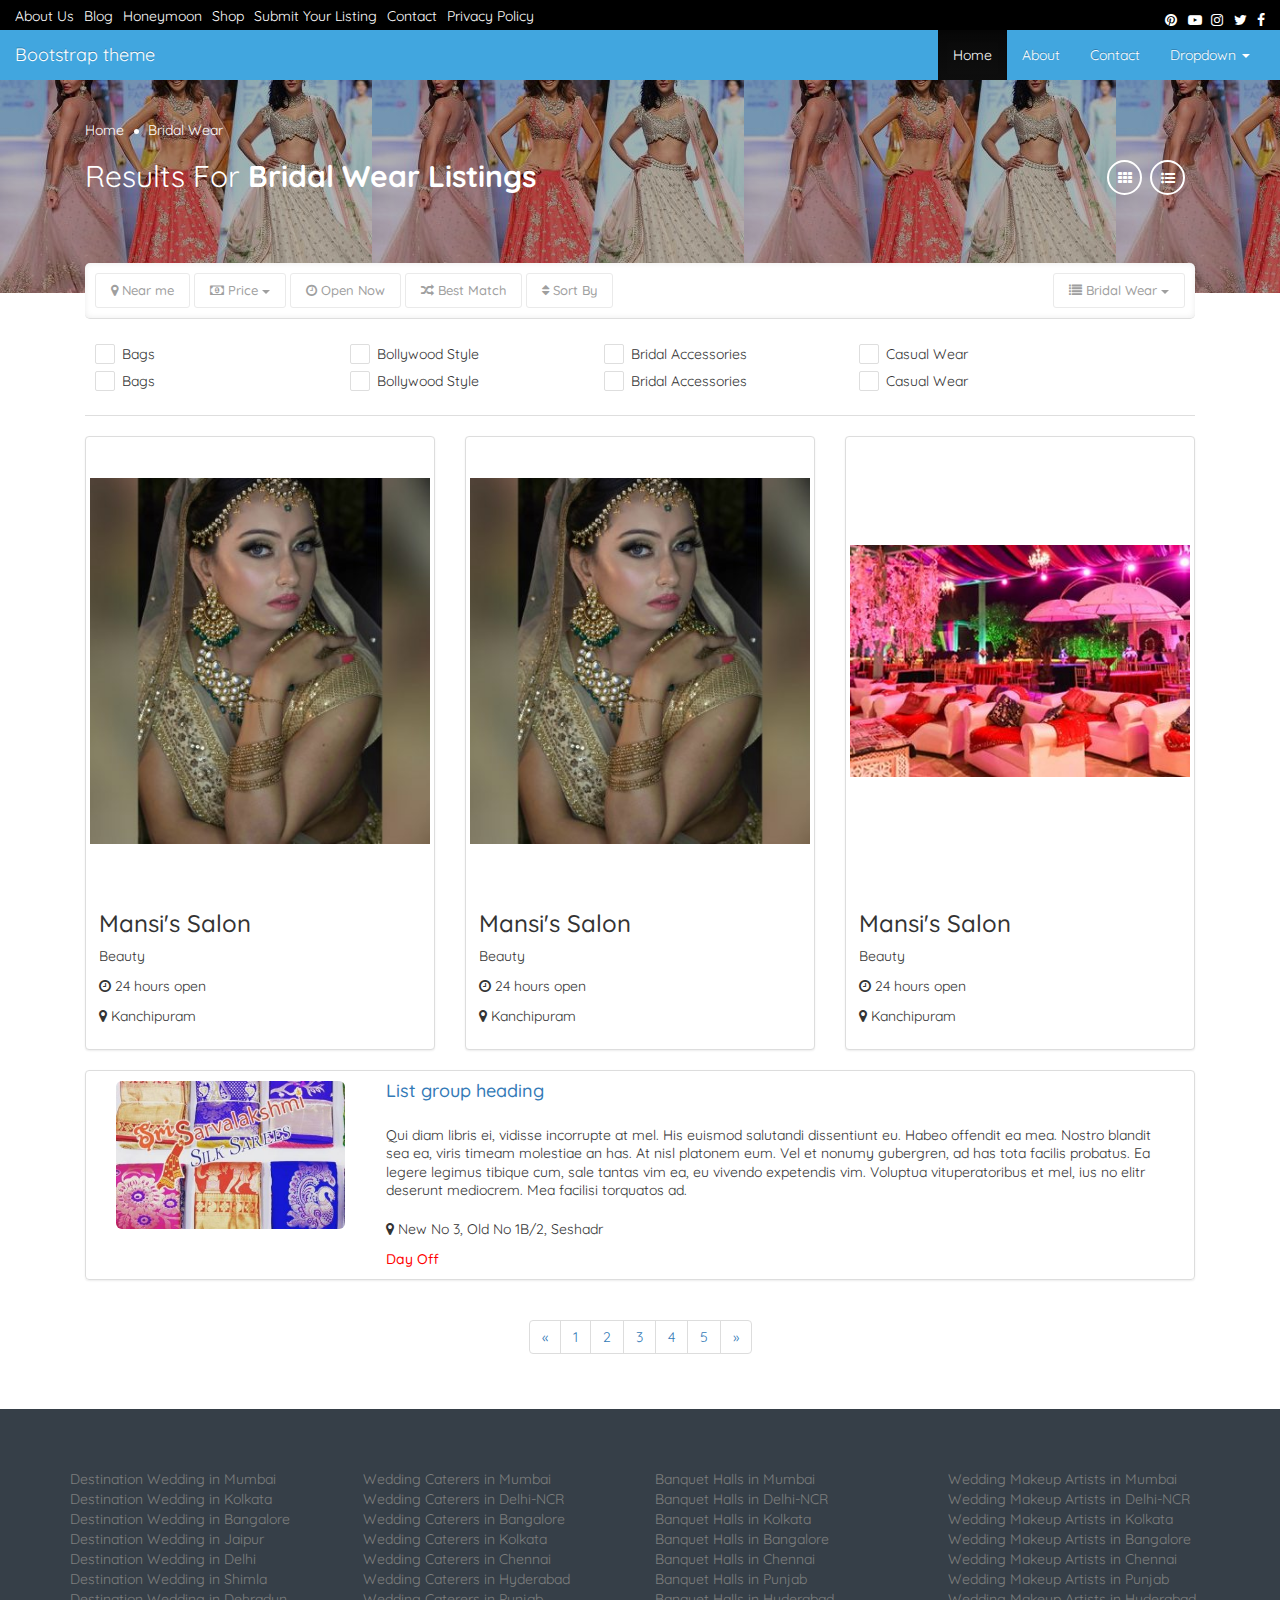
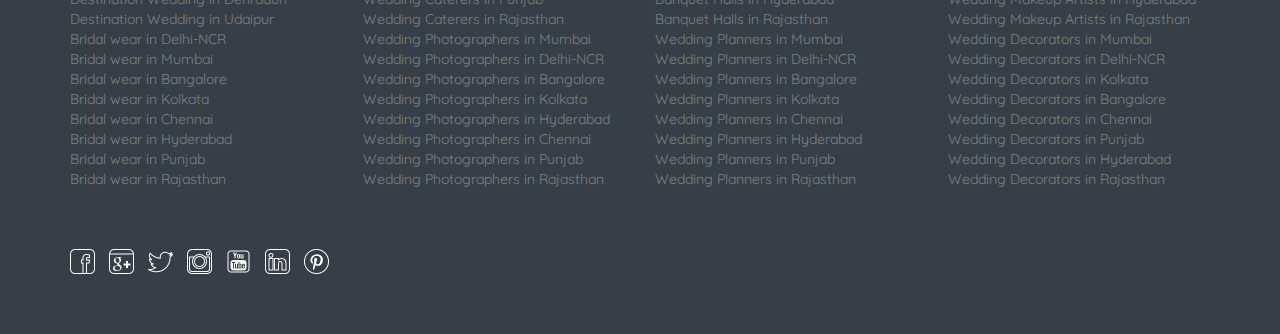
==== commit 4ac64d29: "responisive css add" ====
--- a/list_page.html
+++ b/list_page.html
@@ -172,144 +172,14 @@
                         </li>
                     </ul>
                 </div>
-                <div class="lp-title col-xs-12 col-sm-12 col-md-12">
+                <div class="lp-title col-xs-12 col-sm-12 col-md-8">
                     <h3>Results For
                         <span class="font-bold term-name">Bridal Wear</span>
                         <span class="font-bold"> Listings</span>
                     </h3>
                 </div>
-
-            </div>
-        </div>
-        <div class="container">
-
-            <div class="col-xs-12 col-sm-12 col-md-12">
-                <form action="">
-
-                    <div class="more-filter">
-                        <div class="btn-group">
-                            <button type="button" class="btn customBtn dropdown-toggle" data-toggle="dropdown" aria-haspopup="true" aria-expanded="false">
-                                <i class="fa fa-map-marker" aria-hidden="true"></i>
-                                Near me
-
-                            </button>
-                        </div>
-                        <!-- Single button -->
-                        <div class="btn-group">
-                            <button type="button" class="btn customBtn dropdown-toggle" data-toggle="dropdown" aria-haspopup="true" aria-expanded="false">
-                                <i class="fa fa-money" aria-hidden="true"></i>
-                                Price
-                                <span class="caret"></span>
-                            </button>
-                            <ul class="dropdown-menu">
-                                <li>
-                                    <a href="#">Inexpensive</a>
-                                </li>
-                                <li>
-                                    <a href="#">Moderate</a>
-                                </li>
-                                <li>
-                                    <a href="#">Pricey</a>
-                                </li>
-                                <li>
-                                    <a href="#">Ultra High End</a>
-                                </li>
-                            </ul>
-                        </div>
-                        <div class="btn-group">
-                            <button type="button" class="btn customBtn dropdown-toggle" data-toggle="dropdown" aria-haspopup="true" aria-expanded="false">
-                                <i class="fa fa-clock-o" aria-hidden="true"></i>
-                                Open Now
-
-                            </button>
-
-                        </div>
-                        <div class="btn-group">
-                            <button type="button" class="btn customBtn dropdown-toggle" data-toggle="dropdown" aria-haspopup="true" aria-expanded="false">
-                                <i class="fa fa-random" aria-hidden="true"></i>
-                                Best Match
-
-                            </button>
-
-                        </div>
-                        <div class="btn-group">
-                            <button type="button" class="btn customBtn dropdown-toggle" data-toggle="dropdown" aria-haspopup="true" aria-expanded="false">
-                                <i class="fa fa-sort" aria-hidden="true"></i>
-                                Sort By
-
-                            </button>
-                            <ul class="dropdown-menu">
-                                <li>
-                                    <a href="#">Most Reviewed</a>
-                                </li>
-                                <li>
-                                    <a href="#">Most Viewed</a>
-                                </li>
-                                <li>
-                                    <a href="#">Highest Rated</a>
-                                </li>
-
-                            </ul>
-
-                        </div>
-                        <div class="btn-group pull-right">
-
-                            <button type="button" class="btn customBtn dropdown-toggle" data-toggle="dropdown" aria-haspopup="true" aria-expanded="false">
-                                <i class="fa fa-list"></i>
-                                Bridal Wear
-                                <span class="caret"></span>
-                            </button>
-                            <ul class="dropdown-menu scrollable-menu">
-                                <li>
-                                    <a href="">All Categories</a>
-                                </li>
-                                <li>
-                                    <a href="">Astrologers &amp; Priests</a>
-                                </li>
-                                <li>
-                                    <a href="">Band Baaja Ghori Dhol</a>
-                                </li>
-                                <li>
-                                    <a href="">All Categories</a>
-                                </li>
-                                <li>
-                                    <a href="">Astrologers &amp; Priests</a>
-                                </li>
-                                <li>
-                                    <a href="">Band Baaja Ghori Dhol</a>
-                                </li>
-                                <li>
-                                    <a href="">All Categories</a>
-                                </li>
-                                <li>
-                                    <a href="">Astrologers &amp; Priests</a>
-                                </li>
-                                <li>
-                                    <a href="">Band Baaja Ghori Dhol</a>
-                                </li>
-                                <li>
-                                    <a href="">All Categories</a>
-                                </li>
-                                <li>
-                                    <a href="">Astrologers &amp; Priests</a>
-                                </li>
-                                <li>
-                                    <a href="">Band Baaja Ghori Dhol</a>
-                                </li>
-                                <li>
-                                    <a href="">All Categories</a>
-                                </li>
-                                <li>
-                                    <a href="">Astrologers &amp; Priests</a>
-                                </li>
-                                <li>
-                                    <a href="">Band Baaja Ghori Dhol</a>
-                                </li>
-                            </ul>
-
-
-                        </div>
-                        <div class="pull-right">
+                <div class="col-xs-12 col-sm-12 col-md-4">
+                    <div class="pull-right">
                             <div class="listing-view-layout">
                                 <ul>
                                     <li>
@@ -325,6 +195,139 @@
                                 </ul>
                             </div>
                         </div>
+                </div>
+
+            </div>
+        </div>
+        <div class="container">
+
+            <div class="col-xs-12 col-sm-12 col-md-12">
+                <form action="">
+
+                    <div class="more-filter clearfix">
+                        <div class="btn-group">
+                            <button type="button" class="btn customBtn dropdown-toggle" data-toggle="dropdown" aria-haspopup="true" aria-expanded="false">
+                                <i class="fa fa-map-marker" aria-hidden="true"></i>
+                                Near me
+
+                            </button>
+                        </div>
+                        <!-- Single button -->
+                        <div class="btn-group">
+                            <button type="button" class="btn customBtn dropdown-toggle" data-toggle="dropdown" aria-haspopup="true" aria-expanded="false">
+                                <i class="fa fa-money" aria-hidden="true"></i>
+                                Price
+                                <span class="caret"></span>
+                            </button>
+                            <ul class="dropdown-menu">
+                                <li>
+                                    <a href="#">Inexpensive</a>
+                                </li>
+                                <li>
+                                    <a href="#">Moderate</a>
+                                </li>
+                                <li>
+                                    <a href="#">Pricey</a>
+                                </li>
+                                <li>
+                                    <a href="#">Ultra High End</a>
+                                </li>
+                            </ul>
+                        </div>
+                        <div class="btn-group">
+                            <button type="button" class="btn customBtn dropdown-toggle" data-toggle="dropdown" aria-haspopup="true" aria-expanded="false">
+                                <i class="fa fa-clock-o" aria-hidden="true"></i>
+                                Open Now
+
+                            </button>
+
+                        </div>
+                        <div class="btn-group">
+                            <button type="button" class="btn customBtn dropdown-toggle" data-toggle="dropdown" aria-haspopup="true" aria-expanded="false">
+                                <i class="fa fa-random" aria-hidden="true"></i>
+                                Best Match
+
+                            </button>
+
+                        </div>
+                        <div class="btn-group">
+                            <button type="button" class="btn customBtn dropdown-toggle" data-toggle="dropdown" aria-haspopup="true" aria-expanded="false">
+                                <i class="fa fa-sort" aria-hidden="true"></i>
+                                Sort By
+
+                            </button>
+                            <ul class="dropdown-menu">
+                                <li>
+                                    <a href="#">Most Reviewed</a>
+                                </li>
+                                <li>
+                                    <a href="#">Most Viewed</a>
+                                </li>
+                                <li>
+                                    <a href="#">Highest Rated</a>
+                                </li>
+
+                            </ul>
+
+                        </div>
+                        <div class="btn-group bridalwear">
+
+                            <button type="button" class="btn customBtn dropdown-toggle" data-toggle="dropdown" aria-haspopup="true" aria-expanded="false">
+                                <i class="fa fa-list"></i>
+                                Bridal Wear
+                                <span class="caret"></span>
+                            </button>
+                            <ul class="dropdown-menu scrollable-menu">
+                                <li>
+                                    <a href="">All Categories</a>
+                                </li>
+                                <li>
+                                    <a href="">Astrologers &amp; Priests</a>
+                                </li>
+                                <li>
+                                    <a href="">Band Baaja Ghori Dhol</a>
+                                </li>
+                                <li>
+                                    <a href="">All Categories</a>
+                                </li>
+                                <li>
+                                    <a href="">Astrologers &amp; Priests</a>
+                                </li>
+                                <li>
+                                    <a href="">Band Baaja Ghori Dhol</a>
+                                </li>
+                                <li>
+                                    <a href="">All Categories</a>
+                                </li>
+                                <li>
+                                    <a href="">Astrologers &amp; Priests</a>
+                                </li>
+                                <li>
+                                    <a href="">Band Baaja Ghori Dhol</a>
+                                </li>
+                                <li>
+                                    <a href="">All Categories</a>
+                                </li>
+                                <li>
+                                    <a href="">Astrologers &amp; Priests</a>
+                                </li>
+                                <li>
+                                    <a href="">Band Baaja Ghori Dhol</a>
+                                </li>
+                                <li>
+                                    <a href="">All Categories</a>
+                                </li>
+                                <li>
+                                    <a href="">Astrologers &amp; Priests</a>
+                                </li>
+                                <li>
+                                    <a href="">Band Baaja Ghori Dhol</a>
+                                </li>
+                            </ul>
+
+
+                        </div>
+
                     </div>
 
                     <div class="features-filter margin-bottom-20">
@@ -384,95 +387,97 @@
 
             </div>
 
+           <div class="col-xs-12 col-sm-12 col-md-12">
             <div class="resultBox">
-
-                <div class="row">
-                    <div class="col-sm-6 col-md-4">
-                        <div class="thumbnail">
-                            <div class="show-img">
-                                <img src="img/img1.jpg" class="img-responsive" alt="...">
+                
+                                <div class="row">
+                                    <div class="col-sm-6 col-md-4">
+                                        <div class="thumbnail">
+                                            <div class="show-img">
+                                                <img src="img/img1.jpg" class="img-responsive" alt="...">
+                                            </div>
+                                            <div class="caption">
+                                                <h3>Mansi's Salon</h3>
+                                                <p>Beauty</p>
+                                                <p>
+                                                    <i class="fa fa-clock-o" aria-hidden="true"></i> 24 hours open</p>
+                                                <p>
+                                                    <i class="fa fa-map-marker" aria-hidden="true"></i>
+                
+                                                    Kanchipuram
+                
+                                                </p>
+                                            </div>
+                                        </div>
+                                    </div>
+                                    <div class="col-sm-6 col-md-4">
+                                        <div class="thumbnail">
+                                            <div class="show-img">
+                                                <img src="img/img1.jpg" class="img-responsive" alt="...">
+                                            </div>
+                                            <div class="caption">
+                                                <h3>Mansi's Salon</h3>
+                                                <p>Beauty</p>
+                                                <p>
+                                                    <i class="fa fa-clock-o" aria-hidden="true"></i> 24 hours open</p>
+                                                <p>
+                                                    <i class="fa fa-map-marker" aria-hidden="true"></i>
+                
+                                                    Kanchipuram
+                
+                                                </p>
+                                            </div>
+                                        </div>
+                                    </div>
+                                    <div class="col-sm-6 col-md-4">
+                                        <div class="thumbnail">
+                                            <div class="show-img">
+                                                <img src="img/gallary01-372x254.jpg" class="img-responsive" alt="...">
+                                            </div>
+                                            <div class="caption">
+                                                <h3>Mansi's Salon</h3>
+                                                <p>Beauty</p>
+                                                <p>
+                                                    <i class="fa fa-clock-o" aria-hidden="true"></i> 24 hours open</p>
+                                                <p>
+                                                    <i class="fa fa-map-marker" aria-hidden="true"></i>
+                
+                                                    Kanchipuram
+                
+                                                </p>
+                                            </div>
+                                        </div>
+                                    </div>
+                                </div>
+                
+                                <div class="list-group">
+                                        <div class="list-group-item">
+                                                <div class="media col-md-3">
+                                                    <figure class="pull-left">
+                                                        <img class="media-object img-rounded img-responsive"  src="img/list-group.jpg" alt="placehold.it/350x250" >
+                                                    </figure>
+                                                </div>
+                                                <div class="col-md-9">
+                                                    <h4 class="list-group-item-heading"><a href=""> List group heading</a> </h4>
+                                                   <br>
+                                                    <p class="list-group-item-text"> Qui diam libris ei, vidisse incorrupte at mel. His euismod salutandi dissentiunt eu. Habeo offendit ea mea. Nostro blandit sea ea, viris timeam molestiae an has. At nisl platonem eum. 
+                                                        Vel et nonumy gubergren, ad has tota facilis probatus. Ea legere legimus tibique cum, sale tantas vim ea, eu vivendo expetendis vim. Voluptua vituperatoribus et mel, ius no elitr deserunt mediocrem. Mea facilisi torquatos ad.
+                                                    </p>
+                                                    <br>
+                                                    <p>
+                                                            <i class="fa fa-map-marker" aria-hidden="true"></i>
+                        
+                                                            New No 3, Old No 1B/2, Seshadr
+                        
+                                                        </p>
+                                                        <span class="closed">Day Off</span>
+                                                        
+                                                </div>
+                                                <div class="clearfix"></div>
+                                            </div>
+                                </div>
                             </div>
-                            <div class="caption">
-                                <h3>Mansi's Salon</h3>
-                                <p>Beauty</p>
-                                <p>
-                                    <i class="fa fa-clock-o" aria-hidden="true"></i> 24 hours open</p>
-                                <p>
-                                    <i class="fa fa-map-marker" aria-hidden="true"></i>
-
-                                    Kanchipuram
-
-                                </p>
-                            </div>
-                        </div>
-                    </div>
-                    <div class="col-sm-6 col-md-4">
-                        <div class="thumbnail">
-                            <div class="show-img">
-                                <img src="img/img1.jpg" class="img-responsive" alt="...">
-                            </div>
-                            <div class="caption">
-                                <h3>Mansi's Salon</h3>
-                                <p>Beauty</p>
-                                <p>
-                                    <i class="fa fa-clock-o" aria-hidden="true"></i> 24 hours open</p>
-                                <p>
-                                    <i class="fa fa-map-marker" aria-hidden="true"></i>
-
-                                    Kanchipuram
-
-                                </p>
-                            </div>
-                        </div>
-                    </div>
-                    <div class="col-sm-6 col-md-4">
-                        <div class="thumbnail">
-                            <div class="show-img">
-                                <img src="img/gallary01-372x254.jpg" class="img-responsive" alt="...">
-                            </div>
-                            <div class="caption">
-                                <h3>Mansi's Salon</h3>
-                                <p>Beauty</p>
-                                <p>
-                                    <i class="fa fa-clock-o" aria-hidden="true"></i> 24 hours open</p>
-                                <p>
-                                    <i class="fa fa-map-marker" aria-hidden="true"></i>
-
-                                    Kanchipuram
-
-                                </p>
-                            </div>
-                        </div>
-                    </div>
-                </div>
-
-                <div class="list-group">
-                        <div class="list-group-item">
-                                <div class="media col-md-3">
-                                    <figure class="pull-left">
-                                        <img class="media-object img-rounded img-responsive"  src="img/list-group.jpg" alt="placehold.it/350x250" >
-                                    </figure>
-                                </div>
-                                <div class="col-md-9">
-                                    <h4 class="list-group-item-heading"><a href=""> List group heading</a> </h4>
-                                   <br>
-                                    <p class="list-group-item-text"> Qui diam libris ei, vidisse incorrupte at mel. His euismod salutandi dissentiunt eu. Habeo offendit ea mea. Nostro blandit sea ea, viris timeam molestiae an has. At nisl platonem eum. 
-                                        Vel et nonumy gubergren, ad has tota facilis probatus. Ea legere legimus tibique cum, sale tantas vim ea, eu vivendo expetendis vim. Voluptua vituperatoribus et mel, ius no elitr deserunt mediocrem. Mea facilisi torquatos ad.
-                                    </p>
-                                    <br>
-                                    <p>
-                                            <i class="fa fa-map-marker" aria-hidden="true"></i>
-        
-                                            New No 3, Old No 1B/2, Seshadr
-        
-                                        </p>
-                                        <span class="closed">Day Off</span>
-                                        
-                                </div>
-                                <div class="clearfix"></div>
-                            </div>
-                </div>
-            </div>
+           </div>
 
             <nav aria-label="Page navigation" class="text-center">
                 <ul class="pagination">
--- a/css/custom.css
+++ b/css/custom.css
@@ -2,9 +2,19 @@
 body {
   font-family: 'Quicksand', sans-serif;
 }
+
+textarea {
+  resize: none;
+}
 .margin-bottom-60 {
   margin-bottom: 60px;
 }
+.margin-bottom-30 {
+  margin-bottom: 30px;
+}
+.margin-bottom-20 {
+  margin-bottom: 20px;
+}
 .margin-top-120 {
   margin-top:0px;
 }
@@ -16,6 +26,10 @@
 }
 .margin-bottom-20 {
   margin-bottom: 20px;
+}
+a:focus, a:hover {
+  
+  text-decoration: none;
 }
 /* body */
 
@@ -80,6 +94,18 @@
 }
 .navbar-custom a.navbar-brand {
   color: #fff;
+}
+.navbar-inverse .navbar-nav .open .dropdown-menu>li>a {
+  color: #fff;
+}
+.dropdown-header {
+  color: #fff;
+}
+.navbar-inverse .navbar-nav>li>a:focus, .navbar-inverse .navbar-nav>li>a:hover {
+  background-color: #000;
+}
+.navbar-inverse .navbar-nav .open .dropdown-menu>li>a:focus, .navbar-inverse .navbar-nav .open .dropdown-menu>li>a:hover {
+  background-color: #000;
 }
 /* navbar menu*/
 /* banner */
@@ -291,8 +317,8 @@
 }
 .show-img {
   min-height: 440px;
-  overflow: hidden;
-  display: flex;
+  overflow: inherit;
+  display: block;
   align-items: center;
   flex-wrap: wrap;
 }
@@ -399,8 +425,14 @@
   border-bottom: 1px solid #dedede;
 }
 .more-filter .btn-group {
-  display: inline-block;
-}
+  display: block;
+}
+.bridalwear {
+  float: none;
+}
+
+
+
 
 .customBtn{
   background-color: #f8f8f8;
@@ -432,21 +464,21 @@
   border-radius: 0;
   box-shadow: none;
   margin-top: 0;
-  padding: 14px 14px 9px
+  padding: 14px 0 9px
 }
 .features-filter ul {
   margin: 0;
-  padding: 10px;
+  padding: 0;
 }
 
 .features-filter ul li {
-  display: inline-block;
+  display: block;
   float: none;
   margin-bottom: 5px;
   margin-right: 0;
   padding-right: 26px;
   vertical-align: top;
-  width: 23%;
+  width: 100%;
 }
 
 .features-filter ul li label {
@@ -516,7 +548,8 @@
 
 .listing-view-layout {
   display: inline-block;
-  float: right;
+  /* float: right; */
+margin-top: 20px;
   vertical-align: top;
 }
 
@@ -533,9 +566,9 @@
 }
 
 .listing-view-layout>ul li a {
-  border: 2px solid #bcbcbc;
+  border: 2px solid #fff;
   border-radius: 50%;
-  color: #bcbcbc;
+  color: #fff;
   float: left;
   font-size: 14px;
   height: 35px;
@@ -552,6 +585,12 @@
   height:auto;
  
 }
+.media-object {
+  margin-bottom: 5px;
+}
+
+
+
 .list-group-item.active small {
   color:#fff;
 }
@@ -566,6 +605,296 @@
 }
 
 /* listing-view-layout  */
+
+
+/* list details page */
+
+.caption {
+  color: #fff;
+}
+
+.post-detail-content {
+  border: 1px solid #dedede;
+  border-radius: 5px;
+  color: #7f7f7f;
+  font-size: 14px;
+  line-height: 24px;
+  width: 100%;
+  padding: 14px 20px 15px;
+  display: inline-block;}
+
+  .single-inner-container {
+    padding-bottom: 50px;
+    padding-top: 50px;
+}
+.features {
+  padding: 11px 20px 0 0;
+}
+
+.extra-fields {
+  border: 1px solid #dedede;
+  border-radius: 5px;
+  padding: 25px;
+}
+
+.features>li {
+  background-color: transparent;
+  border: medium;
+  border-radius: 0;
+  float: left;
+  font-size: 14px;
+  line-height: 24px;
+  margin-right: 0;
+  min-height: 0;
+  width: 25%;
+  margin-bottom: 20px;
+  padding-left: 17px;
+  list-style: none;
+}
+.features>li a {
+  font-size: 14px;
+  padding: 0;
+  color: #363f48;
+  text-decoration: none;
+}
+.features>li:hover> a {
+  color: #41a6df;
+}
+.extra-fields h3 {
+  padding: 0;
+  margin: 0;
+}
+
+
+.features-listing {
+  margin: 0;
+  padding: 0;
+}
+.features-listing>li {
+  line-height: 23px;
+  margin: 0;
+  padding: 10px 0;
+  width: 100%;
+  border-bottom: 1px solid #e3e3e3;
+  display: inline-block;
+  color: #7f7f7f;
+}
+.features-listing>li strong {
+  float: left;
+  font-family: open sans,sans-serif;
+  font-size: 14px;
+  font-weight: 400;
+}
+.features-listing>li span {
+  font-size: 14px;
+  font-weight: 700;
+  line-height: 25px;
+  text-align: left;
+  float: right;
+}
+.features-listing>li:last-child{
+  border-bottom: none;
+}
+.review-form {
+  border: 1px solid #dedede;
+  border-radius: 5px;
+  padding: 0;
+}
+.reviewForm {
+  display: block;
+  padding: 15px ;
+  text-decoration: none;
+  position: relative;
+  
+}
+
+.reviewForm::before {
+  content:"-";
+  font-size: 30px;
+  display: block;
+  position: absolute;
+  right: 10px;
+  color: #000;
+}
+
+.reviewForm.collapsed::before {
+  content:"+";
+  font-size: 30px;
+  display: block;
+  position: absolute;
+  right: 10px;
+  color: #000;
+}
+
+
+.reviewForm h3 {
+  font-size: 16px;
+  line-height: 24px;
+  color: #000; 
+  margin-top: 10px;
+}
+
+.btn-outline-primary:after{
+  background: #007bff;
+}
+.btn-outline-primary:hover{
+  background: #007bff;
+}
+.slideup:after{
+  top: 0;
+  z-index: -1;
+      transform: translate3D(0,100%,0); /* move elements above button so they don't appear initially */
+  transition: all .5s;/* onhover background color */
+}
+
+.slideup:hover:after{
+  transform: translate3D(0,0,0);
+  transition: all .5s;
+}
+.btn{
+  background: transparent;
+  position: relative;
+  overflow: hidden;
+  transition: all .5s;
+}
+/* //// Default effect: Slide from Top  //// */
+.btn:before,
+.btn:after{
+  content: '';
+  position: absolute;
+  left: 0;
+  top: 0;
+  right: 0;
+  bottom: 0;
+  height: 100%;
+  z-index: -1;
+  transition: all .5s;
+}
+.btn:hover{
+	color: #007bff;
+}
+.btn:hover:after{
+  transform: translate3D(0,0,0);
+  transition: all .5s;
+}
+.btn-primary:before{
+  background: #007bff; /* button default background color */
+}
+.btn-primary:after{
+  background: #0000005a;
+}
+.btn-primary:hover{
+  background: #025ec1;
+}
+.btn-outline-primary {
+  color: #007bff;
+  background-color: transparent;
+  background-image: none;
+  border-color: #007bff;
+}
+
+.card{
+  padding: 0 25px 15px; 
+}
+
+.review-form form .form-group {
+  border-bottom: 1px solid #e3e3e3;
+  padding: 0 0 30px;
+}
+.review-form form .form-group:last-child{
+  border-bottom:none;
+}
+
+.timeing {
+  margin: 0;
+  padding: 0;
+}
+
+.red {
+  background-color: red;
+}
+.socal-link {
+  list-style: none;
+  margin: 0;
+  padding: 0;
+}
+.socal-link li {
+  display: inline-block;
+  margin: 0 10px 0 0;
+  font-size: 30px;
+}
+.socal-link li a {
+  color: #7f7f7f;
+}
+.address li span {
+  display: inline-block;
+  vertical-align: text-top;
+}
+.address li span:last-child{
+  width: 80%;
+  margin: 0 0 0 10px;
+}
+/* rating */
+.rating {
+  /* float:left; */
+  display: inline-block
+}
+
+/* :not(:checked) is a filter, so that browsers that don’t support :checked don’t 
+  follow these rules. Every browser that supports :checked also supports :not(), so
+  it doesn’t make the test unnecessarily selective */
+.rating:not(:checked) > input {
+    position:absolute;
+    top:-9999px;
+    clip:rect(0,0,0,0);
+}
+
+.rating:not(:checked) > label {
+    float:right;
+    width:1em;
+    /* padding:0 .1em; */
+    overflow:hidden;
+    white-space:nowrap;
+    cursor:pointer;
+    font-size:300%;
+    /* line-height:1.2; */
+    color:#ddd;
+}
+
+.rating:not(:checked) > label:before {
+    content: '★ ';
+}
+
+.rating > input:checked ~ label {
+    color: dodgerblue;
+    
+}
+
+.rating:not(:checked) > label:hover,
+.rating:not(:checked) > label:hover ~ label {
+    color: dodgerblue;
+    
+}
+
+.rating > input:checked + label:hover,
+.rating > input:checked + label:hover ~ label,
+.rating > input:checked ~ label:hover,
+.rating > input:checked ~ label:hover ~ label,
+.rating > label:hover ~ input:checked ~ label {
+    color: dodgerblue;
+    
+}
+
+.rating > label:active {
+    position:relative;
+    top:2px;
+    left:2px;
+}
+/* rating */
+/* list details page */
+
+
+
 /* custom Media  */
 @media (min-width:768px) {
   .lp-home-categoires {
@@ -627,4 +956,25 @@
     height: 20px;
     width: 8px;
   }
+  .show-img {
+    overflow: hidden;
+    display: flex;
+  }
+  .more-filter .btn-group {
+    display: inline-block;
+  }
+  .bridalwear {
+    float: right;
+  }
+  .features-filter ul li {
+    display: inline-block;
+    width: 23%;
+  }
+  .features-filter {
+    padding: 14px 0 9px;
+  }
+  .features-filter ul {
+  
+    padding: 10px;
+  }
 }